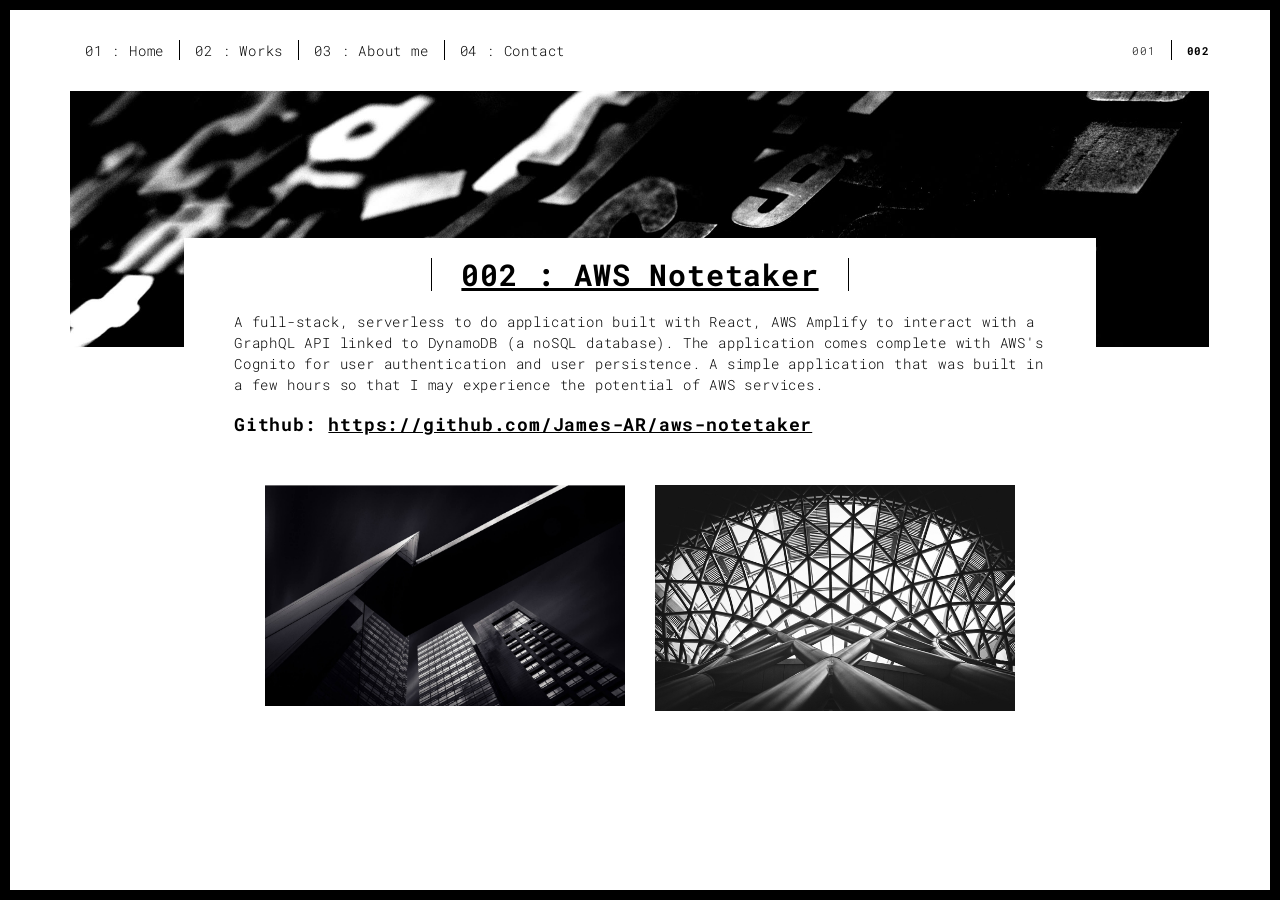
==== univers/AWS.html @ 70f67283 "Redirect changes" ====
<!DOCTYPE html>
<html lang="en">

<head>
  <meta charset="UTF-8">
  <meta content="IE=edge" http-equiv="X-UA-Compatible">
  <meta content="width=device-width,initial-scale=1" name="viewport">
  <meta content="description" name="description">
  <meta name="google" content="notranslate" />
  <meta content="Mashup templates have been developped by Orson.io team" name="author">

  <!-- Disable tap highlight on IE -->
  <meta name="msapplication-tap-highlight" content="no">
  
  <link rel="apple-touch-icon" sizes="180x180" href="./assets/apple-icon-180x180.png">
  <link href="./assets/favicon.ico" rel="icon">

  <title>AWS</title>  

<link href="./main.3f6952e4.css" rel="stylesheet"></head>

<body class="">
<div id="site-border-left"></div>
<div id="site-border-right"></div>
<div id="site-border-top"></div>
<div id="site-border-bottom"></div>
<!-- Add your content of header -->
<header>
  <nav class="navbar  navbar-fixed-top navbar-default">
    <div class="container">
        <button type="button" class="navbar-toggle collapsed" data-toggle="collapse" data-target="#navbar-collapse" aria-expanded="false">
          <span class="sr-only">Toggle navigation</span>
          <span class="icon-bar"></span>
          <span class="icon-bar"></span>
          <span class="icon-bar"></span>
        </button>

      <div class="collapse navbar-collapse" id="navbar-collapse">
        <ul class="nav navbar-nav ">
          <li><a href="./home.html" title="">01 : Home</a></li>
          <li><a href="./works.html" title="">02 : Works</a></li>
          <li><a href="./about.html" title="">03 : About me</a></li>
          <li><a href="./contact.html" title="">04 : Contact</a></li>
        </ul>


          <ul class="nav navbar-nav navbar-right navbar-small visible-md visible-lg">
            <li><a href="./work.html" title="" >001</a></li>
            <li><a href="./AWS.html" title="" class="active">002</a></li>
            <!--<li><a href="./home.html" title="">003</a></li>
            <li><a href="./home.html" title="">004</a></li>
            <li><a href="./home.html" title="">005</a></li>
            <li><a href="./home.html" title="">006</a></li>-->
          </ul>


      </div> 
    </div>
  </nav>
</header>
<div class="section-container">
  <div class="container">
    <div class="row">
      <div class="col-xs-12">
        <img src="./assets/images/work001-01.jpg" class="img-responsive" alt="">
        <div class="card-container">
          <div class="text-center">
            <a href='http://aws-notetaker-20190506152436-hostingbucket-javascript.s3-website-us-west-2.amazonaws.com/' ><h1 style='text-decoration: underline' class="h2">002 : AWS Notetaker</h1></a>
          </div>
          <p style="margin: 10px 0 20px 0; font-size: 14px">A full-stack, serverless to do application built with React, AWS Amplify to interact with a GraphQL API linked to
            DynamoDB (a noSQL database). The application comes complete with AWS's Cognito for user authentication
            and user persistence. A simple application that was built in a few hours so that I may experience the 
            potential of AWS services.
          </p>

          <h3>Github: <a href='https://github.com/labs11-learned-1/labs11-learned1-FE' style='color: black; text-decoration: underline'>https://github.com/James-AR/aws-notetaker</a></h3>

        </div>
      </div>

      
      
      <div class="col-md-8 col-md-offset-2 section-container-spacer">
        <div class="row">
          <div class="col-xs-12 col-md-6">
            <img src="./assets/images/work001-04.jpg" class="img-responsive" alt="">
          </div>
          <div class="col-xs-12 col-md-6">
            <img src="./assets/images/work001-03.jpg" class="img-responsive" alt="">
          </div>
        </div>
      </div>

      <!-- <div class="col-xs-12">
        <img src="./assets/images/work001-04.jpg" class="img-responsive" alt="">
      </div> -->

    </div>
  </div>
</div>


<footer class="footer-container text-center">
  <div class="container">
    <div class="row">
    </div>
  </div>
</footer>

<script>
  document.addEventListener("DOMContentLoaded", function (event) {
     navActivePage();
  });
</script>

<!-- Google Analytics: change UA-XXXXX-X to be your site's ID 

<script>
  (function (i, s, o, g, r, a, m) {
    i['GoogleAnalyticsObject'] = r; i[r] = i[r] || function () {
      (i[r].q = i[r].q || []).push(arguments)
    }, i[r].l = 1 * new Date(); a = s.createElement(o),
      m = s.getElementsByTagName(o)[0]; a.async = 1; a.src = g; m.parentNode.insertBefore(a, m)
  })(window, document, 'script', '//www.google-analytics.com/analytics.js', 'ga');
  ga('create', 'UA-XXXXX-X', 'auto');
  ga('send', 'pageview');
</script>

--> <script type="text/javascript" src="./main.70a66962.js"></script></body>

</html>
---- univers/main.3f6952e4.css ----
@import url(https://fonts.googleapis.com/css?family=Roboto:900|Roboto+Mono:300,400,700);
@import url(https://maxcdn.bootstrapcdn.com/font-awesome/4.7.0/css/font-awesome.min.css); /*!
 * Bootstrap v3.3.7 (http://getbootstrap.com)
 * Copyright 2011-2016 Twitter, Inc.
 * Licensed under MIT (https://github.com/twbs/bootstrap/blob/master/LICENSE)
 */
/*! normalize.css v3.0.3 | MIT License | github.com/necolas/normalize.css */
html {
	font-family: sans-serif;
	-ms-text-size-adjust: 100%;
	-webkit-text-size-adjust: 100%;
}
body {
	margin: 0;
}
article,
aside,
details,
figcaption,
figure,
footer,
header,
hgroup,
main,
menu,
nav,
section,
summary {
	display: block;
}
audio,
canvas,
progress,
video {
	display: inline-block;
	vertical-align: baseline;
}
audio:not([controls]) {
	display: none;
	height: 0;
}
[hidden],
template {
	display: none;
}
a {
	background-color: transparent;
}
a:active,
a:hover {
	outline: 0;
}
abbr[title] {
	border-bottom: 1px dotted;
}
b,
strong {
	font-weight: 700;
}
dfn {
	font-style: italic;
}
h1 {
	font-size: 2em;
	margin: .67em 0;
}
mark {
	background: #ff0;
	color: #000;
}
small {
	font-size: 80%;
}
sub,
sup {
	font-size: 75%;
	line-height: 0;
	position: relative;
	vertical-align: baseline;
}
sup {
	top: -.5em;
}
sub {
	bottom: -.25em;
}
img {
	border: 0;
}
svg:not(:root) {
	overflow: hidden;
}
figure {
	margin: 1em 40px;
}
hr {
	box-sizing: content-box;
	height: 0;
}
pre {
	overflow: auto;
}
code,
kbd,
pre,
samp {
	font-family: monospace, monospace;
	font-size: 1em;
}
button,
input,
optgroup,
select,
textarea {
	color: inherit;
	font: inherit;
	margin: 0;
}
button {
	overflow: visible;
}
button,
select {
	text-transform: none;
}
button,
html input[type=button],
input[type=reset],
input[type=submit] {
	-webkit-appearance: button;
	cursor: pointer;
}
button[disabled],
html input[disabled] {
	cursor: default;
}
button::-moz-focus-inner,
input::-moz-focus-inner {
	border: 0;
	padding: 0;
}
input {
	line-height: normal;
}
input[type=checkbox],
input[type=radio] {
	box-sizing: border-box;
	padding: 0;
}
input[type=number]::-webkit-inner-spin-button,
input[type=number]::-webkit-outer-spin-button {
	height: auto;
}
input[type=search] {
	-webkit-appearance: textfield;
	box-sizing: content-box;
}
input[type=search]::-webkit-search-cancel-button,
input[type=search]::-webkit-search-decoration {
	-webkit-appearance: none;
}
fieldset {
	border: 1px solid silver;
	margin: 0 2px;
	padding: .35em .625em .75em;
}
textarea {
	overflow: auto;
}
optgroup {
	font-weight: 700;
}
table {
	border-collapse: collapse;
	border-spacing: 0;
}
td,
th {
	padding: 0;
}

/*! Source: https://github.com/h5bp/html5-boilerplate/blob/master/src/css/main.css */
@media print {
	*,
	:after,
	:before {
		background: transparent !important;
		color: #000 !important;
		box-shadow: none !important;
		text-shadow: none !important;
	}
	a,
	a:visited {
		text-decoration: underline;
	}
	a[href]:after {
		content: " (" attr(href) ")";
	}
	abbr[title]:after {
		content: " (" attr(title) ")";
	}
	a[href^="#"]:after,
	a[href^="javascript:"]:after {
		content: "";
	}
	blockquote,
	pre {
		border: 1px solid #999;
		page-break-inside: avoid;
	}
	thead {
		display: table-header-group;
	}
	img,
	tr {
		page-break-inside: avoid;
	}
	img {
		max-width: 100% !important;
	}
	h2,
	h3,
	p {
		orphans: 3;
		widows: 3;
	}
	h2,
	h3 {
		page-break-after: avoid;
	}
	.navbar {
		display: none;
	}
	.btn > .caret,
	.dropup > .btn > .caret {
		border-top-color: #000 !important;
	}
	.label {
		border: 1px solid #000;
	}
	.table {
		border-collapse: collapse !important;
	}
	.table td,
	.table th {
		background-color: #fff !important;
	}
	.table-bordered td,
	.table-bordered th {
		border: 1px solid #ddd !important;
	}
}
*,
:after,
:before {
	-webkit-box-sizing: border-box;
	-moz-box-sizing: border-box;
	box-sizing: border-box;
}
html {
	font-size: 10px;
	-webkit-tap-highlight-color: transparent;
}
body {
	font-family: Roboto Mono, Helvetica, Arial, sans-serif;
	font-size: 11px;
	line-height: 1.78;
	color: #000;
	background-color: #fff;
}
button,
input,
select,
textarea {
	font-family: inherit;
	font-size: inherit;
	line-height: inherit;
}
a {
	color: #001aff;
	text-decoration: none;
}
a:focus,
a:hover {
	color: #0012b3;
	text-decoration: underline;
}
a:focus {
	outline: 5px auto -webkit-focus-ring-color;
	outline-offset: -2px;
}
figure {
	margin: 0;
}
img {
	vertical-align: middle;
}
.img-responsive {
	display: block;
	max-width: 100%;
	height: auto;
}
.img-rounded {
	border-radius: 0;
}
.img-thumbnail {
	padding: 4px;
	line-height: 1.78;
	background-color: #fff;
	border: 1px solid #ddd;
	border-radius: 0;
	-webkit-transition: all .2s ease-in-out;
	-o-transition: all .2s ease-in-out;
	transition: all .2s ease-in-out;
	display: inline-block;
	max-width: 100%;
	height: auto;
}
.img-circle {
	border-radius: 50%;
}
hr {
	margin-top: 19px;
	margin-bottom: 19px;
	border: 0;
	border-top: 1px solid #eee;
}
.sr-only {
	position: absolute;
	width: 1px;
	height: 1px;
	margin: -1px;
	padding: 0;
	overflow: hidden;
	clip: rect(0, 0, 0, 0);
	border: 0;
}
.sr-only-focusable:active,
.sr-only-focusable:focus {
	position: static;
	width: auto;
	height: auto;
	margin: 0;
	overflow: visible;
	clip: auto;
}
[role=button] {
	cursor: pointer;
}
.h1,
.h2,
.h3,
.h4,
.h5,
.h6,
h1,
h2,
h3,
h4,
h5,
h6 {
	font-family: Roboto Mono, Helvetica, Arial, sans-serif;
	font-weight: 700;
	line-height: 1.1;
	color: #000;
}
.h1 .small,
.h1 small,
.h2 .small,
.h2 small,
.h3 .small,
.h3 small,
.h4 .small,
.h4 small,
.h5 .small,
.h5 small,
.h6 .small,
.h6 small,
h1 .small,
h1 small,
h2 .small,
h2 small,
h3 .small,
h3 small,
h4 .small,
h4 small,
h5 .small,
h5 small,
h6 .small,
h6 small {
	font-weight: 400;
	line-height: 1;
	color: #777;
}
.h1,
.h2,
.h3,
h1,
h2,
h3 {
	margin-top: 19px;
	margin-bottom: 9.5px;
}
.h1 .small,
.h1 small,
.h2 .small,
.h2 small,
.h3 .small,
.h3 small,
h1 .small,
h1 small,
h2 .small,
h2 small,
h3 .small,
h3 small {
	font-size: 65%;
}
.h4,
.h5,
.h6,
h4,
h5,
h6 {
	margin-top: 9.5px;
	margin-bottom: 9.5px;
}
.h4 .small,
.h4 small,
.h5 .small,
.h5 small,
.h6 .small,
.h6 small,
h4 .small,
h4 small,
h5 .small,
h5 small,
h6 .small,
h6 small {
	font-size: 75%;
}
.h1,
h1 {
	font-size: 70px;
}
.h2,
h2 {
	font-size: 30px;
}
.h3,
h3 {
	font-size: 18px;
}
.h4,
.h5,
h4,
h5 {
	font-size: 11px;
}
.h6,
h6 {
	font-size: 10px;
}
p {
	margin: 0 0 9.5px;
}
.lead {
	margin-bottom: 19px;
	font-size: 12px;
	font-weight: 300;
	line-height: 1.4;
}
@media (min-width: 768px) {
	.lead {
		font-size: 16.5px;
	}
}
.small,
small {
	font-size: 90%;
}
.mark,
mark {
	background-color: #fcf8e3;
	padding: .2em;
}
.text-left {
	text-align: left;
}
.text-right {
	text-align: right;
}
.text-center {
	text-align: center;
}
.text-justify {
	text-align: justify;
}
.text-nowrap {
	white-space: nowrap;
}
.text-lowercase {
	text-transform: lowercase;
}
.initialism,
.text-uppercase {
	text-transform: uppercase;
}
.text-capitalize {
	text-transform: capitalize;
}
.text-muted {
	color: #777;
}
.text-primary {
	color: #001aff;
}
a.text-primary:focus,
a.text-primary:hover {
	color: #0015cc;
}
.text-success {
	color: #fff;
}
a.text-success:focus,
a.text-success:hover {
	color: #e6e6e6;
}
.text-info {
	color: #31708f;
}
a.text-info:focus,
a.text-info:hover {
	color: #245269;
}
.text-warning {
	color: #8a6d3b;
}
a.text-warning:focus,
a.text-warning:hover {
	color: #66512c;
}
.text-danger {
	color: #fff;
}
a.text-danger:focus,
a.text-danger:hover {
	color: #e6e6e6;
}
.bg-primary {
	color: #fff;
	background-color: #001aff;
}
a.bg-primary:focus,
a.bg-primary:hover {
	background-color: #0015cc;
}
.bg-success,
a.bg-success:focus,
a.bg-success:hover {
	background-color: #000;
}
.bg-info {
	background-color: #d9edf7;
}
a.bg-info:focus,
a.bg-info:hover {
	background-color: #afd9ee;
}
.bg-warning {
	background-color: #fcf8e3;
}
a.bg-warning:focus,
a.bg-warning:hover {
	background-color: #f7ecb5;
}
.bg-danger {
	background-color: red;
}
a.bg-danger:focus,
a.bg-danger:hover {
	background-color: #c00;
}
.page-header {
	padding-bottom: 8.5px;
	margin: 38px 0 19px;
	border-bottom: 1px solid #eee;
}
ol,
ul {
	margin-top: 0;
	margin-bottom: 9.5px;
}
ol ol,
ol ul,
ul ol,
ul ul {
	margin-bottom: 0;
}
.list-inline,
.list-unstyled {
	padding-left: 0;
    list-style: none;
}
.list-inline {
	margin-left: -5px;
}
.list-inline > li {
	display: inline-block;
	padding-left: 5px;
	padding-right: 5px;
}
dl {
	margin-top: 0;
	margin-bottom: 19px;
}
dd,
dt {
	line-height: 1.78;
}
dt {
	font-weight: 700;
}
dd {
	margin-left: 0;
}
.dl-horizontal dd:after,
.dl-horizontal dd:before {
	content: " ";
	display: table;
}
.dl-horizontal dd:after {
	clear: both;
}
@media (min-width: 768px) {
	.dl-horizontal dt {
		float: left;
		width: 160px;
		clear: left;
		text-align: right;
		overflow: hidden;
		text-overflow: ellipsis;
		white-space: nowrap;
	}
	.dl-horizontal dd {
		margin-left: 180px;
	}
}
abbr[data-original-title],
abbr[title] {
	cursor: help;
	border-bottom: 1px dotted #777;
}
.initialism {
	font-size: 90%;
}
blockquote {
	padding: 9.5px 19px;
	margin: 0 0 19px;
	font-size: 13.75px;
	border-left: 5px solid #eee;
}
blockquote ol:last-child,
blockquote p:last-child,
blockquote ul:last-child {
	margin-bottom: 0;
}
blockquote .small,
blockquote footer,
blockquote small {
	display: block;
	font-size: 80%;
	line-height: 1.78;
	color: #777;
}
blockquote .small:before,
blockquote footer:before,
blockquote small:before {
	content: "\2014   \A0";
}
.blockquote-reverse,
blockquote.pull-right {
	padding-right: 15px;
	padding-left: 0;
	border-right: 5px solid #eee;
	border-left: 0;
	text-align: right;
}
.blockquote-reverse .small:before,
.blockquote-reverse footer:before,
.blockquote-reverse small:before,
blockquote.pull-right .small:before,
blockquote.pull-right footer:before,
blockquote.pull-right small:before {
	content: "";
}
.blockquote-reverse .small:after,
.blockquote-reverse footer:after,
.blockquote-reverse small:after,
blockquote.pull-right .small:after,
blockquote.pull-right footer:after,
blockquote.pull-right small:after {
	content: "\A0   \2014";
}
address {
	margin-bottom: 19px;
	font-style: normal;
	line-height: 1.78;
}
code,
kbd,
pre,
samp {
	font-family: Menlo, Monaco, Consolas, Courier New, monospace;
}
code {
	color: #c7254e;
	background-color: #f9f2f4;
}
code,
kbd {
	padding: 2px 4px;
	font-size: 90%;
	border-radius: 0;
}
kbd {
	color: #fff;
	background-color: #333;
	box-shadow: inset 0 -1px 0 rgba(0, 0, 0, .25);
}
kbd kbd {
	padding: 0;
	font-size: 100%;
	font-weight: 700;
	box-shadow: none;
}
pre {
	display: block;
	padding: 9px;
	margin: 0 0 9.5px;
	font-size: 10px;
	line-height: 1.78;
	word-break: break-all;
	word-wrap: break-word;
	color: #333;
	background-color: #f5f5f5;
	border: 1px solid #ccc;
	border-radius: 0;
}
pre code {
	padding: 0;
	font-size: inherit;
	color: inherit;
	white-space: pre-wrap;
	background-color: transparent;
	border-radius: 0;
}
.pre-scrollable {
	max-height: 340px;
	overflow-y: scroll;
}
.container {
	margin-right: auto;
	margin-left: auto;
	padding-left: 15px;
	padding-right: 15px;
}
.container:after,
.container:before {
	content: " ";
	display: table;
}
.container:after {
	clear: both;
}
@media (min-width: 768px) {
	.container {
		width: 750px;
	}
}
@media (min-width: 992px) {
	.container {
		width: 970px;
	}
}
@media (min-width: 1200px) {
	.container {
		width: 1170px;
	}
}
.container-fluid {
	margin-right: auto;
	margin-left: auto;
	padding-left: 15px;
	padding-right: 15px;
}
.container-fluid:after,
.container-fluid:before {
	content: " ";
	display: table;
}
.container-fluid:after {
	clear: both;
}
.row {
	margin-left: -15px;
	margin-right: -15px;
}
.row:after,
.row:before {
	content: " ";
	display: table;
}
.row:after {
	clear: both;
}
.col-lg-1,
.col-lg-2,
.col-lg-3,
.col-lg-4,
.col-lg-5,
.col-lg-6,
.col-lg-7,
.col-lg-8,
.col-lg-9,
.col-lg-10,
.col-lg-11,
.col-lg-12,
.col-md-1,
.col-md-2,
.col-md-3,
.col-md-4,
.col-md-5,
.col-md-6,
.col-md-7,
.col-md-8,
.col-md-9,
.col-md-10,
.col-md-11,
.col-md-12,
.col-sm-1,
.col-sm-2,
.col-sm-3,
.col-sm-4,
.col-sm-5,
.col-sm-6,
.col-sm-7,
.col-sm-8,
.col-sm-9,
.col-sm-10,
.col-sm-11,
.col-sm-12,
.col-xs-1,
.col-xs-2,
.col-xs-3,
.col-xs-4,
.col-xs-5,
.col-xs-6,
.col-xs-7,
.col-xs-8,
.col-xs-9,
.col-xs-10,
.col-xs-11,
.col-xs-12 {
	position: relative;
	min-height: 1px;
	padding-left: 15px;
	padding-right: 15px;
}
.col-xs-1,
.col-xs-2,
.col-xs-3,
.col-xs-4,
.col-xs-5,
.col-xs-6,
.col-xs-7,
.col-xs-8,
.col-xs-9,
.col-xs-10,
.col-xs-11,
.col-xs-12 {
	float: left;
}
.col-xs-1 {
	width: 8.33333%;
}
.col-xs-2 {
	width: 16.66667%;
}
.col-xs-3 {
	width: 25%;
}
.col-xs-4 {
	width: 33.33333%;
}
.col-xs-5 {
	width: 41.66667%;
}
.col-xs-6 {
	width: 50%;
}
.col-xs-7 {
	width: 58.33333%;
}
.col-xs-8 {
	width: 66.66667%;
}
.col-xs-9 {
	width: 75%;
}
.col-xs-10 {
	width: 83.33333%;
}
.col-xs-11 {
	width: 91.66667%;
}
.col-xs-12 {
	width: 100%;
}
.col-xs-pull-0 {
	right: auto;
}
.col-xs-pull-1 {
	right: 8.33333%;
}
.col-xs-pull-2 {
	right: 16.66667%;
}
.col-xs-pull-3 {
	right: 25%;
}
.col-xs-pull-4 {
	right: 33.33333%;
}
.col-xs-pull-5 {
	right: 41.66667%;
}
.col-xs-pull-6 {
	right: 50%;
}
.col-xs-pull-7 {
	right: 58.33333%;
}
.col-xs-pull-8 {
	right: 66.66667%;
}
.col-xs-pull-9 {
	right: 75%;
}
.col-xs-pull-10 {
	right: 83.33333%;
}
.col-xs-pull-11 {
	right: 91.66667%;
}
.col-xs-pull-12 {
	right: 100%;
}
.col-xs-push-0 {
	left: auto;
}
.col-xs-push-1 {
	left: 8.33333%;
}
.col-xs-push-2 {
	left: 16.66667%;
}
.col-xs-push-3 {
	left: 25%;
}
.col-xs-push-4 {
	left: 33.33333%;
}
.col-xs-push-5 {
	left: 41.66667%;
}
.col-xs-push-6 {
	left: 50%;
}
.col-xs-push-7 {
	left: 58.33333%;
}
.col-xs-push-8 {
	left: 66.66667%;
}
.col-xs-push-9 {
	left: 75%;
}
.col-xs-push-10 {
	left: 83.33333%;
}
.col-xs-push-11 {
	left: 91.66667%;
}
.col-xs-push-12 {
	left: 100%;
}
.col-xs-offset-0 {
	margin-left: 0;
}
.col-xs-offset-1 {
	margin-left: 8.33333%;
}
.col-xs-offset-2 {
	margin-left: 16.66667%;
}
.col-xs-offset-3 {
	margin-left: 25%;
}
.col-xs-offset-4 {
	margin-left: 33.33333%;
}
.col-xs-offset-5 {
	margin-left: 41.66667%;
}
.col-xs-offset-6 {
	margin-left: 50%;
}
.col-xs-offset-7 {
	margin-left: 58.33333%;
}
.col-xs-offset-8 {
	margin-left: 66.66667%;
}
.col-xs-offset-9 {
	margin-left: 75%;
}
.col-xs-offset-10 {
	margin-left: 83.33333%;
}
.col-xs-offset-11 {
	margin-left: 91.66667%;
}
.col-xs-offset-12 {
	margin-left: 100%;
}
@media (min-width: 768px) {
	.col-sm-1,
	.col-sm-2,
	.col-sm-3,
	.col-sm-4,
	.col-sm-5,
	.col-sm-6,
	.col-sm-7,
	.col-sm-8,
	.col-sm-9,
	.col-sm-10,
	.col-sm-11,
	.col-sm-12 {
		float: left;
	}
	.col-sm-1 {
		width: 8.33333%;
	}
	.col-sm-2 {
		width: 16.66667%;
	}
	.col-sm-3 {
		width: 25%;
	}
	.col-sm-4 {
		width: 33.33333%;
	}
	.col-sm-5 {
		width: 41.66667%;
	}
	.col-sm-6 {
		width: 50%;
	}
	.col-sm-7 {
		width: 58.33333%;
	}
	.col-sm-8 {
		width: 66.66667%;
	}
	.col-sm-9 {
		width: 75%;
	}
	.col-sm-10 {
		width: 83.33333%;
	}
	.col-sm-11 {
		width: 91.66667%;
	}
	.col-sm-12 {
		width: 100%;
	}
	.col-sm-pull-0 {
		right: auto;
	}
	.col-sm-pull-1 {
		right: 8.33333%;
	}
	.col-sm-pull-2 {
		right: 16.66667%;
	}
	.col-sm-pull-3 {
		right: 25%;
	}
	.col-sm-pull-4 {
		right: 33.33333%;
	}
	.col-sm-pull-5 {
		right: 41.66667%;
	}
	.col-sm-pull-6 {
		right: 50%;
	}
	.col-sm-pull-7 {
		right: 58.33333%;
	}
	.col-sm-pull-8 {
		right: 66.66667%;
	}
	.col-sm-pull-9 {
		right: 75%;
	}
	.col-sm-pull-10 {
		right: 83.33333%;
	}
	.col-sm-pull-11 {
		right: 91.66667%;
	}
	.col-sm-pull-12 {
		right: 100%;
	}
	.col-sm-push-0 {
		left: auto;
	}
	.col-sm-push-1 {
		left: 8.33333%;
	}
	.col-sm-push-2 {
		left: 16.66667%;
	}
	.col-sm-push-3 {
		left: 25%;
	}
	.col-sm-push-4 {
		left: 33.33333%;
	}
	.col-sm-push-5 {
		left: 41.66667%;
	}
	.col-sm-push-6 {
		left: 50%;
	}
	.col-sm-push-7 {
		left: 58.33333%;
	}
	.col-sm-push-8 {
		left: 66.66667%;
	}
	.col-sm-push-9 {
		left: 75%;
	}
	.col-sm-push-10 {
		left: 83.33333%;
	}
	.col-sm-push-11 {
		left: 91.66667%;
	}
	.col-sm-push-12 {
		left: 100%;
	}
	.col-sm-offset-0 {
		margin-left: 0;
	}
	.col-sm-offset-1 {
		margin-left: 8.33333%;
	}
	.col-sm-offset-2 {
		margin-left: 16.66667%;
	}
	.col-sm-offset-3 {
		margin-left: 25%;
	}
	.col-sm-offset-4 {
		margin-left: 33.33333%;
	}
	.col-sm-offset-5 {
		margin-left: 41.66667%;
	}
	.col-sm-offset-6 {
		margin-left: 50%;
	}
	.col-sm-offset-7 {
		margin-left: 58.33333%;
	}
	.col-sm-offset-8 {
		margin-left: 66.66667%;
	}
	.col-sm-offset-9 {
		margin-left: 75%;
	}
	.col-sm-offset-10 {
		margin-left: 83.33333%;
	}
	.col-sm-offset-11 {
		margin-left: 91.66667%;
	}
	.col-sm-offset-12 {
		margin-left: 100%;
	}
}
@media (min-width: 992px) {
	.col-md-1,
	.col-md-2,
	.col-md-3,
	.col-md-4,
	.col-md-5,
	.col-md-6,
	.col-md-7,
	.col-md-8,
	.col-md-9,
	.col-md-10,
	.col-md-11,
	.col-md-12 {
		float: left;
	}
	.col-md-1 {
		width: 8.33333%;
	}
	.col-md-2 {
		width: 16.66667%;
	}
	.col-md-3 {
		width: 25%;
	}
	.col-md-4 {
		width: 33.33333%;
	}
	.col-md-5 {
		width: 41.66667%;
	}
	.col-md-6 {
		width: 50%;
	}
	.col-md-7 {
		width: 58.33333%;
	}
	.col-md-8 {
		width: 66.66667%;
	}
	.col-md-9 {
		width: 75%;
	}
	.col-md-10 {
		width: 83.33333%;
	}
	.col-md-11 {
		width: 91.66667%;
	}
	.col-md-12 {
		width: 100%;
	}
	.col-md-pull-0 {
		right: auto;
	}
	.col-md-pull-1 {
		right: 8.33333%;
	}
	.col-md-pull-2 {
		right: 16.66667%;
	}
	.col-md-pull-3 {
		right: 25%;
	}
	.col-md-pull-4 {
		right: 33.33333%;
	}
	.col-md-pull-5 {
		right: 41.66667%;
	}
	.col-md-pull-6 {
		right: 50%;
	}
	.col-md-pull-7 {
		right: 58.33333%;
	}
	.col-md-pull-8 {
		right: 66.66667%;
	}
	.col-md-pull-9 {
		right: 75%;
	}
	.col-md-pull-10 {
		right: 83.33333%;
	}
	.col-md-pull-11 {
		right: 91.66667%;
	}
	.col-md-pull-12 {
		right: 100%;
	}
	.col-md-push-0 {
		left: auto;
	}
	.col-md-push-1 {
		left: 8.33333%;
	}
	.col-md-push-2 {
		left: 16.66667%;
	}
	.col-md-push-3 {
		left: 25%;
	}
	.col-md-push-4 {
		left: 33.33333%;
	}
	.col-md-push-5 {
		left: 41.66667%;
	}
	.col-md-push-6 {
		left: 50%;
	}
	.col-md-push-7 {
		left: 58.33333%;
	}
	.col-md-push-8 {
		left: 66.66667%;
	}
	.col-md-push-9 {
		left: 75%;
	}
	.col-md-push-10 {
		left: 83.33333%;
	}
	.col-md-push-11 {
		left: 91.66667%;
	}
	.col-md-push-12 {
		left: 100%;
	}
	.col-md-offset-0 {
		margin-left: 0;
	}
	.col-md-offset-1 {
		margin-left: 8.33333%;
	}
	.col-md-offset-2 {
		margin-left: 16.66667%;
	}
	.col-md-offset-3 {
		margin-left: 25%;
	}
	.col-md-offset-4 {
		margin-left: 33.33333%;
	}
	.col-md-offset-5 {
		margin-left: 41.66667%;
	}
	.col-md-offset-6 {
		margin-left: 50%;
	}
	.col-md-offset-7 {
		margin-left: 58.33333%;
	}
	.col-md-offset-8 {
		margin-left: 66.66667%;
	}
	.col-md-offset-9 {
		margin-left: 75%;
	}
	.col-md-offset-10 {
		margin-left: 83.33333%;
	}
	.col-md-offset-11 {
		margin-left: 91.66667%;
	}
	.col-md-offset-12 {
		margin-left: 100%;
	}
}
@media (min-width: 1200px) {
	.col-lg-1,
	.col-lg-2,
	.col-lg-3,
	.col-lg-4,
	.col-lg-5,
	.col-lg-6,
	.col-lg-7,
	.col-lg-8,
	.col-lg-9,
	.col-lg-10,
	.col-lg-11,
	.col-lg-12 {
		float: left;
	}
	.col-lg-1 {
		width: 8.33333%;
	}
	.col-lg-2 {
		width: 16.66667%;
	}
	.col-lg-3 {
		width: 25%;
	}
	.col-lg-4 {
		width: 33.33333%;
	}
	.col-lg-5 {
		width: 41.66667%;
	}
	.col-lg-6 {
		width: 50%;
	}
	.col-lg-7 {
		width: 58.33333%;
	}
	.col-lg-8 {
		width: 66.66667%;
	}
	.col-lg-9 {
		width: 75%;
	}
	.col-lg-10 {
		width: 83.33333%;
	}
	.col-lg-11 {
		width: 91.66667%;
	}
	.col-lg-12 {
		width: 100%;
	}
	.col-lg-pull-0 {
		right: auto;
	}
	.col-lg-pull-1 {
		right: 8.33333%;
	}
	.col-lg-pull-2 {
		right: 16.66667%;
	}
	.col-lg-pull-3 {
		right: 25%;
	}
	.col-lg-pull-4 {
		right: 33.33333%;
	}
	.col-lg-pull-5 {
		right: 41.66667%;
	}
	.col-lg-pull-6 {
		right: 50%;
	}
	.col-lg-pull-7 {
		right: 58.33333%;
	}
	.col-lg-pull-8 {
		right: 66.66667%;
	}
	.col-lg-pull-9 {
		right: 75%;
	}
	.col-lg-pull-10 {
		right: 83.33333%;
	}
	.col-lg-pull-11 {
		right: 91.66667%;
	}
	.col-lg-pull-12 {
		right: 100%;
	}
	.col-lg-push-0 {
		left: auto;
	}
	.col-lg-push-1 {
		left: 8.33333%;
	}
	.col-lg-push-2 {
		left: 16.66667%;
	}
	.col-lg-push-3 {
		left: 25%;
	}
	.col-lg-push-4 {
		left: 33.33333%;
	}
	.col-lg-push-5 {
		left: 41.66667%;
	}
	.col-lg-push-6 {
		left: 50%;
	}
	.col-lg-push-7 {
		left: 58.33333%;
	}
	.col-lg-push-8 {
		left: 66.66667%;
	}
	.col-lg-push-9 {
		left: 75%;
	}
	.col-lg-push-10 {
		left: 83.33333%;
	}
	.col-lg-push-11 {
		left: 91.66667%;
	}
	.col-lg-push-12 {
		left: 100%;
	}
	.col-lg-offset-0 {
		margin-left: 0;
	}
	.col-lg-offset-1 {
		margin-left: 8.33333%;
	}
	.col-lg-offset-2 {
		margin-left: 16.66667%;
	}
	.col-lg-offset-3 {
		margin-left: 25%;
	}
	.col-lg-offset-4 {
		margin-left: 33.33333%;
	}
	.col-lg-offset-5 {
		margin-left: 41.66667%;
	}
	.col-lg-offset-6 {
		margin-left: 50%;
	}
	.col-lg-offset-7 {
		margin-left: 58.33333%;
	}
	.col-lg-offset-8 {
		margin-left: 66.66667%;
	}
	.col-lg-offset-9 {
		margin-left: 75%;
	}
	.col-lg-offset-10 {
		margin-left: 83.33333%;
	}
	.col-lg-offset-11 {
		margin-left: 91.66667%;
	}
	.col-lg-offset-12 {
		margin-left: 100%;
	}
}
table {
	background-color: transparent;
}
caption {
	padding-top: 8px;
	padding-bottom: 8px;
	color: #777;
}
caption,
th {
	text-align: left;
}
.table {
	width: 100%;
	max-width: 100%;
	margin-bottom: 19px;
}
.table > tbody > tr > td,
.table > tbody > tr > th,
.table > tfoot > tr > td,
.table > tfoot > tr > th,
.table > thead > tr > td,
.table > thead > tr > th {
	padding: 8px;
	line-height: 1.78;
	vertical-align: top;
	border-top: 1px solid #ddd;
}
.table > thead > tr > th {
	vertical-align: bottom;
	border-bottom: 2px solid #ddd;
}
.table > caption + thead > tr:first-child > td,
.table > caption + thead > tr:first-child > th,
.table > colgroup + thead > tr:first-child > td,
.table > colgroup + thead > tr:first-child > th,
.table > thead:first-child > tr:first-child > td,
.table > thead:first-child > tr:first-child > th {
	border-top: 0;
}
.table > tbody + tbody {
	border-top: 2px solid #ddd;
}
.table .table {
	background-color: #fff;
}
.table-condensed > tbody > tr > td,
.table-condensed > tbody > tr > th,
.table-condensed > tfoot > tr > td,
.table-condensed > tfoot > tr > th,
.table-condensed > thead > tr > td,
.table-condensed > thead > tr > th {
	padding: 5px;
}
.table-bordered,
.table-bordered > tbody > tr > td,
.table-bordered > tbody > tr > th,
.table-bordered > tfoot > tr > td,
.table-bordered > tfoot > tr > th,
.table-bordered > thead > tr > td,
.table-bordered > thead > tr > th {
	border: 1px solid #ddd;
}
.table-bordered > thead > tr > td,
.table-bordered > thead > tr > th {
	border-bottom-width: 2px;
}
.table-striped > tbody > tr:nth-of-type(odd) {
	background-color: #f9f9f9;
}
.table-hover > tbody > tr:hover {
	background-color: #f5f5f5;
}
table col[class*=col-] {
	position: static;
	float: none;
	display: table-column;
}
table td[class*=col-],
table th[class*=col-] {
	position: static;
	float: none;
	display: table-cell;
}
.table > tbody > tr.active > td,
.table > tbody > tr.active > th,
.table > tbody > tr > td.active,
.table > tbody > tr > th.active,
.table > tfoot > tr.active > td,
.table > tfoot > tr.active > th,
.table > tfoot > tr > td.active,
.table > tfoot > tr > th.active,
.table > thead > tr.active > td,
.table > thead > tr.active > th,
.table > thead > tr > td.active,
.table > thead > tr > th.active {
	background-color: #f5f5f5;
}
.table-hover > tbody > tr.active:hover > td,
.table-hover > tbody > tr.active:hover > th,
.table-hover > tbody > tr:hover > .active,
.table-hover > tbody > tr > td.active:hover,
.table-hover > tbody > tr > th.active:hover {
	background-color: #e8e8e8;
}
.table-hover > tbody > tr.success:hover > td,
.table-hover > tbody > tr.success:hover > th,
.table-hover > tbody > tr:hover > .success,
.table-hover > tbody > tr > td.success:hover,
.table-hover > tbody > tr > th.success:hover,
.table > tbody > tr.success > td,
.table > tbody > tr.success > th,
.table > tbody > tr > td.success,
.table > tbody > tr > th.success,
.table > tfoot > tr.success > td,
.table > tfoot > tr.success > th,
.table > tfoot > tr > td.success,
.table > tfoot > tr > th.success,
.table > thead > tr.success > td,
.table > thead > tr.success > th,
.table > thead > tr > td.success,
.table > thead > tr > th.success {
	background-color: #000;
}
.table > tbody > tr.info > td,
.table > tbody > tr.info > th,
.table > tbody > tr > td.info,
.table > tbody > tr > th.info,
.table > tfoot > tr.info > td,
.table > tfoot > tr.info > th,
.table > tfoot > tr > td.info,
.table > tfoot > tr > th.info,
.table > thead > tr.info > td,
.table > thead > tr.info > th,
.table > thead > tr > td.info,
.table > thead > tr > th.info {
	background-color: #d9edf7;
}
.table-hover > tbody > tr.info:hover > td,
.table-hover > tbody > tr.info:hover > th,
.table-hover > tbody > tr:hover > .info,
.table-hover > tbody > tr > td.info:hover,
.table-hover > tbody > tr > th.info:hover {
	background-color: #c4e3f3;
}
.table > tbody > tr.warning > td,
.table > tbody > tr.warning > th,
.table > tbody > tr > td.warning,
.table > tbody > tr > th.warning,
.table > tfoot > tr.warning > td,
.table > tfoot > tr.warning > th,
.table > tfoot > tr > td.warning,
.table > tfoot > tr > th.warning,
.table > thead > tr.warning > td,
.table > thead > tr.warning > th,
.table > thead > tr > td.warning,
.table > thead > tr > th.warning {
	background-color: #fcf8e3;
}
.table-hover > tbody > tr.warning:hover > td,
.table-hover > tbody > tr.warning:hover > th,
.table-hover > tbody > tr:hover > .warning,
.table-hover > tbody > tr > td.warning:hover,
.table-hover > tbody > tr > th.warning:hover {
	background-color: #faf2cc;
}
.table > tbody > tr.danger > td,
.table > tbody > tr.danger > th,
.table > tbody > tr > td.danger,
.table > tbody > tr > th.danger,
.table > tfoot > tr.danger > td,
.table > tfoot > tr.danger > th,
.table > tfoot > tr > td.danger,
.table > tfoot > tr > th.danger,
.table > thead > tr.danger > td,
.table > thead > tr.danger > th,
.table > thead > tr > td.danger,
.table > thead > tr > th.danger {
	background-color: red;
}
.table-hover > tbody > tr.danger:hover > td,
.table-hover > tbody > tr.danger:hover > th,
.table-hover > tbody > tr:hover > .danger,
.table-hover > tbody > tr > td.danger:hover,
.table-hover > tbody > tr > th.danger:hover {
	background-color: #e60000;
}
.table-responsive {
	overflow-x: auto;
	min-height: .01%;
}
@media screen and (max-width: 767px) {
	.table-responsive {
		width: 100%;
		margin-bottom: 14.25px;
		overflow-y: hidden;
		-ms-overflow-style: -ms-autohiding-scrollbar;
		border: 1px solid #ddd;
	}
	.table-responsive > .table {
		margin-bottom: 0;
	}
	.table-responsive > .table > tbody > tr > td,
	.table-responsive > .table > tbody > tr > th,
	.table-responsive > .table > tfoot > tr > td,
	.table-responsive > .table > tfoot > tr > th,
	.table-responsive > .table > thead > tr > td,
	.table-responsive > .table > thead > tr > th {
		white-space: nowrap;
	}
	.table-responsive > .table-bordered {
		border: 0;
	}
	.table-responsive > .table-bordered > tbody > tr > td:first-child,
	.table-responsive > .table-bordered > tbody > tr > th:first-child,
	.table-responsive > .table-bordered > tfoot > tr > td:first-child,
	.table-responsive > .table-bordered > tfoot > tr > th:first-child,
	.table-responsive > .table-bordered > thead > tr > td:first-child,
	.table-responsive > .table-bordered > thead > tr > th:first-child {
		border-left: 0;
	}
	.table-responsive > .table-bordered > tbody > tr > td:last-child,
	.table-responsive > .table-bordered > tbody > tr > th:last-child,
	.table-responsive > .table-bordered > tfoot > tr > td:last-child,
	.table-responsive > .table-bordered > tfoot > tr > th:last-child,
	.table-responsive > .table-bordered > thead > tr > td:last-child,
	.table-responsive > .table-bordered > thead > tr > th:last-child {
		border-right: 0;
	}
	.table-responsive > .table-bordered > tbody > tr:last-child > td,
	.table-responsive > .table-bordered > tbody > tr:last-child > th,
	.table-responsive > .table-bordered > tfoot > tr:last-child > td,
	.table-responsive > .table-bordered > tfoot > tr:last-child > th {
		border-bottom: 0;
	}
}
fieldset {
	margin: 0;
	min-width: 0;
}
fieldset,
legend {
	padding: 0;
	border: 0;
}
legend {
	display: block;
	width: 100%;
	margin-bottom: 19px;
	font-size: 16.5px;
	line-height: inherit;
	color: #333;
	border-bottom: 1px solid #e5e5e5;
}
label {
	display: inline-block;
	max-width: 100%;
	margin-bottom: 5px;
	font-weight: 700;
}
input[type=search] {
	-webkit-box-sizing: border-box;
	-moz-box-sizing: border-box;
	box-sizing: border-box;
}
input[type=checkbox],
input[type=radio] {
	margin: 4px 0 0;
	margin-top: 1px\9;
	line-height: normal;
}
input[type=file] {
	display: block;
}
input[type=range] {
	display: block;
	width: 100%;
}
select[multiple],
select[size] {
	height: auto;
}
input[type=checkbox]:focus,
input[type=file]:focus,
input[type=radio]:focus {
	outline: 5px auto -webkit-focus-ring-color;
	outline-offset: -2px;
}
output {
	padding-top: 9px;
}
.form-control,
output {
	display: block;
	font-size: 11px;
	line-height: 1.78;
	color: #555;
}
.form-control {
	width: 100%;
	height: 40px;
	padding: 8px 14px;
	background-color: #fff;
	background-image: none;
	border: 1px solid #000;
	border-radius: 0;
	-webkit-box-shadow: inset 0 1px 1px rgba(0, 0, 0, .075);
	box-shadow: inset 0 1px 1px rgba(0, 0, 0, .075);
	-webkit-transition: border-color .15s ease-in-out, box-shadow .15s ease-in-out;
	-o-transition: border-color ease-in-out .15s, box-shadow ease-in-out .15s;
	transition: border-color .15s ease-in-out, box-shadow .15s ease-in-out;
}
.form-control:focus {
	border-color: #66afe9;
	-webkit-box-shadow: inset 0 1px 1px rgba(0, 0, 0, .075), 0 0 8px rgba(102, 175, 233, .6);
	box-shadow: inset 0 1px 1px rgba(0, 0, 0, .075), 0 0 8px rgba(102, 175, 233, .6);
}
.form-control::-moz-placeholder {
	color: #999;
	opacity: 1;
}
.form-control:-ms-input-placeholder {
	color: #999;
}
.form-control::-webkit-input-placeholder {
	color: #999;
}
.form-control::-ms-expand {
	border: 0;
	background-color: transparent;
}
.form-control[disabled],
.form-control[readonly],
fieldset[disabled] .form-control {
	background-color: #eee;
	opacity: 1;
}
.form-control[disabled],
fieldset[disabled] .form-control {
	cursor: not-allowed;
}
textarea.form-control {
	height: auto;
}
input[type=search] {
	-webkit-appearance: none;
}
@media screen and (-webkit-min-device-pixel-ratio: 0) {
	input[type=date].form-control,
	input[type=datetime-local].form-control,
	input[type=month].form-control,
	input[type=time].form-control {
		line-height: 40px;
	}
	.input-group-sm > .input-group-btn > input[type=date].btn,
	.input-group-sm > .input-group-btn > input[type=datetime-local].btn,
	.input-group-sm > .input-group-btn > input[type=month].btn,
	.input-group-sm > .input-group-btn > input[type=time].btn,
	.input-group-sm > input[type=date].form-control,
	.input-group-sm > input[type=date].input-group-addon,
	.input-group-sm > input[type=datetime-local].form-control,
	.input-group-sm > input[type=datetime-local].input-group-addon,
	.input-group-sm > input[type=month].form-control,
	.input-group-sm > input[type=month].input-group-addon,
	.input-group-sm > input[type=time].form-control,
	.input-group-sm > input[type=time].input-group-addon,
	.input-group-sm input[type=date],
	.input-group-sm input[type=datetime-local],
	.input-group-sm input[type=month],
	.input-group-sm input[type=time],
	input[type=date].input-sm,
	input[type=datetime-local].input-sm,
	input[type=month].input-sm,
	input[type=time].input-sm {
		line-height: 27px;
	}
	.input-group-lg > .input-group-btn > input[type=date].btn,
	.input-group-lg > .input-group-btn > input[type=datetime-local].btn,
	.input-group-lg > .input-group-btn > input[type=month].btn,
	.input-group-lg > .input-group-btn > input[type=time].btn,
	.input-group-lg > input[type=date].form-control,
	.input-group-lg > input[type=date].input-group-addon,
	.input-group-lg > input[type=datetime-local].form-control,
	.input-group-lg > input[type=datetime-local].input-group-addon,
	.input-group-lg > input[type=month].form-control,
	.input-group-lg > input[type=month].input-group-addon,
	.input-group-lg > input[type=time].form-control,
	.input-group-lg > input[type=time].input-group-addon,
	.input-group-lg input[type=date],
	.input-group-lg input[type=datetime-local],
	.input-group-lg input[type=month],
	.input-group-lg input[type=time],
	input[type=date].input-lg,
	input[type=datetime-local].input-lg,
	input[type=month].input-lg,
	input[type=time].input-lg {
		line-height: 41px;
	}
}
.form-group {
	margin-bottom: 15px;
}
.checkbox,
.radio {
	position: relative;
	display: block;
	margin-top: 10px;
	margin-bottom: 10px;
}
.checkbox label,
.radio label {
	min-height: 19px;
	padding-left: 20px;
	margin-bottom: 0;
	font-weight: 400;
	cursor: pointer;
}
.checkbox-inline input[type=checkbox],
.checkbox input[type=checkbox],
.radio-inline input[type=radio],
.radio input[type=radio] {
	position: absolute;
	margin-left: -20px;
	margin-top: 4px\9;
}
.checkbox + .checkbox,
.radio + .radio {
	margin-top: -5px;
}
.checkbox-inline,
.radio-inline {
	position: relative;
	display: inline-block;
	padding-left: 20px;
	margin-bottom: 0;
	vertical-align: middle;
	font-weight: 400;
	cursor: pointer;
}
.checkbox-inline + .checkbox-inline,
.radio-inline + .radio-inline {
	margin-top: 0;
	margin-left: 10px;
}
.checkbox-inline.disabled,
.checkbox.disabled label,
.radio-inline.disabled,
.radio.disabled label,
fieldset[disabled] .checkbox-inline,
fieldset[disabled] .checkbox label,
fieldset[disabled] .radio-inline,
fieldset[disabled] .radio label,
fieldset[disabled] input[type=checkbox],
fieldset[disabled] input[type=radio],
input[type=checkbox].disabled,
input[type=checkbox][disabled],
input[type=radio].disabled,
input[type=radio][disabled] {
	cursor: not-allowed;
}
.form-control-static {
	padding-top: 9px;
	padding-bottom: 9px;
	margin-bottom: 0;
	min-height: 30px;
}
.form-control-static.input-lg,
.form-control-static.input-sm,
.input-group-lg > .form-control-static.form-control,
.input-group-lg > .form-control-static.input-group-addon,
.input-group-lg > .input-group-btn > .form-control-static.btn,
.input-group-sm > .form-control-static.form-control,
.input-group-sm > .form-control-static.input-group-addon,
.input-group-sm > .input-group-btn > .form-control-static.btn {
	padding-left: 0;
	padding-right: 0;
}
.input-group-sm > .form-control,
.input-group-sm > .input-group-addon,
.input-group-sm > .input-group-btn > .btn,
.input-sm {
	height: 27px;
	padding: 5px 10px;
	font-size: 10px;
	line-height: 1.5;
	border-radius: 0;
}
.input-group-sm > .input-group-btn > select.btn,
.input-group-sm > select.form-control,
.input-group-sm > select.input-group-addon,
select.input-sm {
	height: 27px;
	line-height: 27px;
}
.input-group-sm > .input-group-btn > select[multiple].btn,
.input-group-sm > .input-group-btn > textarea.btn,
.input-group-sm > select[multiple].form-control,
.input-group-sm > select[multiple].input-group-addon,
.input-group-sm > textarea.form-control,
.input-group-sm > textarea.input-group-addon,
select[multiple].input-sm,
textarea.input-sm {
	height: auto;
}
.form-group-sm .form-control {
	height: 27px;
	padding: 5px 10px;
	font-size: 10px;
	line-height: 1.5;
	border-radius: 0;
}
.form-group-sm select.form-control {
	height: 27px;
	line-height: 27px;
}
.form-group-sm select[multiple].form-control,
.form-group-sm textarea.form-control {
	height: auto;
}
.form-group-sm .form-control-static {
	height: 27px;
	min-height: 29px;
	padding: 6px 10px;
	font-size: 10px;
	line-height: 1.5;
}
.input-group-lg > .form-control,
.input-group-lg > .input-group-addon,
.input-group-lg > .input-group-btn > .btn,
.input-lg {
	height: 41px;
	padding: 10px 16px;
	font-size: 14px;
	line-height: 1.33333;
	border-radius: 0;
}
.input-group-lg > .input-group-btn > select.btn,
.input-group-lg > select.form-control,
.input-group-lg > select.input-group-addon,
select.input-lg {
	height: 41px;
	line-height: 41px;
}
.input-group-lg > .input-group-btn > select[multiple].btn,
.input-group-lg > .input-group-btn > textarea.btn,
.input-group-lg > select[multiple].form-control,
.input-group-lg > select[multiple].input-group-addon,
.input-group-lg > textarea.form-control,
.input-group-lg > textarea.input-group-addon,
select[multiple].input-lg,
textarea.input-lg {
	height: auto;
}
.form-group-lg .form-control {
	height: 41px;
	padding: 10px 16px;
	font-size: 14px;
	line-height: 1.33333;
	border-radius: 0;
}
.form-group-lg select.form-control {
	height: 41px;
	line-height: 41px;
}
.form-group-lg select[multiple].form-control,
.form-group-lg textarea.form-control {
	height: auto;
}
.form-group-lg .form-control-static {
	height: 41px;
	min-height: 33px;
	padding: 11px 16px;
	font-size: 14px;
	line-height: 1.33333;
}
.has-feedback {
	position: relative;
}
.has-feedback .form-control {
	padding-right: 50px;
}
.form-control-feedback {
	position: absolute;
	top: 0;
	right: 0;
	z-index: 2;
	display: block;
	width: 40px;
	height: 40px;
	line-height: 40px;
	text-align: center;
	pointer-events: none;
}
.form-group-lg .form-control + .form-control-feedback,
.input-group-lg + .form-control-feedback,
.input-group-lg > .form-control + .form-control-feedback,
.input-group-lg > .input-group-addon + .form-control-feedback,
.input-group-lg > .input-group-btn > .btn + .form-control-feedback,
.input-lg + .form-control-feedback {
	width: 41px;
	height: 41px;
	line-height: 41px;
}
.form-group-sm .form-control + .form-control-feedback,
.input-group-sm + .form-control-feedback,
.input-group-sm > .form-control + .form-control-feedback,
.input-group-sm > .input-group-addon + .form-control-feedback,
.input-group-sm > .input-group-btn > .btn + .form-control-feedback,
.input-sm + .form-control-feedback {
	width: 27px;
	height: 27px;
	line-height: 27px;
}
.has-success .checkbox,
.has-success .checkbox-inline,
.has-success.checkbox-inline label,
.has-success.checkbox label,
.has-success .control-label,
.has-success .help-block,
.has-success .radio,
.has-success .radio-inline,
.has-success.radio-inline label,
.has-success.radio label {
	color: #fff;
}
.has-success .form-control {
	border-color: #fff;
	-webkit-box-shadow: inset 0 1px 1px rgba(0, 0, 0, .075);
	box-shadow: inset 0 1px 1px rgba(0, 0, 0, .075);
}
.has-success .form-control:focus {
	border-color: #e6e6e6;
	-webkit-box-shadow: inset 0 1px 1px rgba(0, 0, 0, .075), 0 0 6px #fff;
	box-shadow: inset 0 1px 1px rgba(0, 0, 0, .075), 0 0 6px #fff;
}
.has-success .input-group-addon {
	color: #fff;
	border-color: #fff;
	background-color: #000;
}
.has-success .form-control-feedback {
	color: #fff;
}
.has-warning .checkbox,
.has-warning .checkbox-inline,
.has-warning.checkbox-inline label,
.has-warning.checkbox label,
.has-warning .control-label,
.has-warning .help-block,
.has-warning .radio,
.has-warning .radio-inline,
.has-warning.radio-inline label,
.has-warning.radio label {
	color: #8a6d3b;
}
.has-warning .form-control {
	border-color: #8a6d3b;
	-webkit-box-shadow: inset 0 1px 1px rgba(0, 0, 0, .075);
	box-shadow: inset 0 1px 1px rgba(0, 0, 0, .075);
}
.has-warning .form-control:focus {
	border-color: #66512c;
	-webkit-box-shadow: inset 0 1px 1px rgba(0, 0, 0, .075), 0 0 6px #c0a16b;
	box-shadow: inset 0 1px 1px rgba(0, 0, 0, .075), 0 0 6px #c0a16b;
}
.has-warning .input-group-addon {
	color: #8a6d3b;
	border-color: #8a6d3b;
	background-color: #fcf8e3;
}
.has-warning .form-control-feedback {
	color: #8a6d3b;
}
.has-error .checkbox,
.has-error .checkbox-inline,
.has-error.checkbox-inline label,
.has-error.checkbox label,
.has-error .control-label,
.has-error .help-block,
.has-error .radio,
.has-error .radio-inline,
.has-error.radio-inline label,
.has-error.radio label {
	color: #fff;
}
.has-error .form-control {
	border-color: #fff;
	-webkit-box-shadow: inset 0 1px 1px rgba(0, 0, 0, .075);
	box-shadow: inset 0 1px 1px rgba(0, 0, 0, .075);
}
.has-error .form-control:focus {
	border-color: #e6e6e6;
	-webkit-box-shadow: inset 0 1px 1px rgba(0, 0, 0, .075), 0 0 6px #fff;
	box-shadow: inset 0 1px 1px rgba(0, 0, 0, .075), 0 0 6px #fff;
}
.has-error .input-group-addon {
	color: #fff;
	border-color: #fff;
	background-color: red;
}
.has-error .form-control-feedback {
	color: #fff;
}
.has-feedback label ~ .form-control-feedback {
	top: 24px;
}
.has-feedback label.sr-only ~ .form-control-feedback {
	top: 0;
}
.help-block {
	display: block;
	margin-top: 5px;
	margin-bottom: 10px;
	color: #404040;
}
@media (min-width: 768px) {
	.form-inline .form-group {
		display: inline-block;
		margin-bottom: 0;
		vertical-align: middle;
	}
	.form-inline .form-control {
		display: inline-block;
		width: auto;
		vertical-align: middle;
	}
	.form-inline .form-control-static {
		display: inline-block;
	}
	.form-inline .input-group {
		display: inline-table;
		vertical-align: middle;
	}
	.form-inline .input-group .form-control,
	.form-inline .input-group .input-group-addon,
	.form-inline .input-group .input-group-btn {
		width: auto;
	}
	.form-inline .input-group > .form-control {
		width: 100%;
	}
	.form-inline .control-label {
		margin-bottom: 0;
		vertical-align: middle;
	}
	.form-inline .checkbox,
	.form-inline .radio {
		display: inline-block;
		margin-top: 0;
		margin-bottom: 0;
		vertical-align: middle;
	}
	.form-inline .checkbox label,
	.form-inline .radio label {
		padding-left: 0;
	}
	.form-inline .checkbox input[type=checkbox],
	.form-inline .radio input[type=radio] {
		position: relative;
		margin-left: 0;
	}
	.form-inline .has-feedback .form-control-feedback {
		top: 0;
	}
}
.form-horizontal .checkbox,
.form-horizontal .checkbox-inline,
.form-horizontal .radio,
.form-horizontal .radio-inline {
	margin-top: 0;
	margin-bottom: 0;
	padding-top: 9px;
}
.form-horizontal .checkbox,
.form-horizontal .radio {
	min-height: 28px;
}
.form-horizontal .form-group {
	margin-left: -15px;
	margin-right: -15px;
}
.form-horizontal .form-group:after,
.form-horizontal .form-group:before {
	content: " ";
	display: table;
}
.form-horizontal .form-group:after {
	clear: both;
}
@media (min-width: 768px) {
	.form-horizontal .control-label {
		text-align: right;
		margin-bottom: 0;
		padding-top: 9px;
	}
}
.form-horizontal .has-feedback .form-control-feedback {
	right: 15px;
}
@media (min-width: 768px) {
	.form-horizontal .form-group-lg .control-label {
		padding-top: 11px;
		font-size: 14px;
	}
}
@media (min-width: 768px) {
	.form-horizontal .form-group-sm .control-label {
		padding-top: 6px;
		font-size: 10px;
	}
}
.btn {
	display: inline-block;
	margin-bottom: 0;
	font-weight: 400;
	text-align: center;
	vertical-align: middle;
	touch-action: manipulation;
	cursor: pointer;
	background-image: none;
	border: 1px solid transparent;
	white-space: nowrap;
	padding: 8px 14px;
	font-size: 11px;
	line-height: 1.78;
	border-radius: 0;
	-webkit-user-select: none;
	-moz-user-select: none;
	-ms-user-select: none;
	user-select: none;
}
.btn.active.focus,
.btn.active:focus,
.btn.focus,
.btn:active.focus,
.btn:active:focus,
.btn:focus {
	outline: 5px auto -webkit-focus-ring-color;
	outline-offset: -2px;
}
.btn.focus,
.btn:focus,
.btn:hover {
	color: #000;
	text-decoration: none;
}
.btn.active,
.btn:active {
	outline: 0;
	background-image: none;
	-webkit-box-shadow: inset 0 3px 5px rgba(0, 0, 0, .125);
	box-shadow: inset 0 3px 5px rgba(0, 0, 0, .125);
}
.btn.disabled,
.btn[disabled],
fieldset[disabled] .btn {
	cursor: not-allowed;
	opacity: .65;
	filter: alpha(opacity=65);
	-webkit-box-shadow: none;
	box-shadow: none;
}
a.btn.disabled,
fieldset[disabled] a.btn {
	pointer-events: none;
}
.btn-default,
.btn-default.active,
.btn-default.active.focus,
.btn-default.active:focus,
.btn-default.active:hover,
.btn-default.focus,
.btn-default:active,
.btn-default:active.focus,
.btn-default:active:focus,
.btn-default:active:hover,
.btn-default:focus,
.btn-default:hover,
.open > .btn-default.dropdown-toggle,
.open > .btn-default.dropdown-toggle.focus,
.open > .btn-default.dropdown-toggle:focus,
.open > .btn-default.dropdown-toggle:hover {
	color: #000;
	background-color: transparent;
	border-color: #000;
}
.btn-default.active,
.btn-default:active,
.open > .btn-default.dropdown-toggle {
	background-image: none;
}
.btn-default.disabled.focus,
.btn-default.disabled:focus,
.btn-default.disabled:hover,
.btn-default[disabled].focus,
.btn-default[disabled]:focus,
.btn-default[disabled]:hover,
fieldset[disabled] .btn-default.focus,
fieldset[disabled] .btn-default:focus,
fieldset[disabled] .btn-default:hover {
	background-color: transparent;
	border-color: #000;
}
.btn-default .badge {
	color: transparent;
	background-color: #000;
}
.btn-primary {
	color: #001aff;
	background-color: transparent;
	border-color: #001aff;
}
.btn-primary.focus,
.btn-primary:focus {
	color: #001aff;
	background-color: transparent;
	border-color: #000d80;
}
.btn-primary.active,
.btn-primary:active,
.btn-primary:hover,
.open > .btn-primary.dropdown-toggle {
	color: #001aff;
	background-color: transparent;
	border-color: #0014c2;
}
.btn-primary.active.focus,
.btn-primary.active:focus,
.btn-primary.active:hover,
.btn-primary:active.focus,
.btn-primary:active:focus,
.btn-primary:active:hover,
.open > .btn-primary.dropdown-toggle.focus,
.open > .btn-primary.dropdown-toggle:focus,
.open > .btn-primary.dropdown-toggle:hover {
	color: #001aff;
	background-color: transparent;
	border-color: #000d80;
}
.btn-primary.active,
.btn-primary:active,
.open > .btn-primary.dropdown-toggle {
	background-image: none;
}
.btn-primary.disabled.focus,
.btn-primary.disabled:focus,
.btn-primary.disabled:hover,
.btn-primary[disabled].focus,
.btn-primary[disabled]:focus,
.btn-primary[disabled]:hover,
fieldset[disabled] .btn-primary.focus,
fieldset[disabled] .btn-primary:focus,
fieldset[disabled] .btn-primary:hover {
	background-color: transparent;
	border-color: #001aff;
}
.btn-primary .badge {
	color: transparent;
	background-color: #001aff;
}
.btn-success {
	color: #5cb85c;
	background-color: transparent;
	border-color: #5cb85c;
}
.btn-success.focus,
.btn-success:focus {
	color: #5cb85c;
	background-color: transparent;
	border-color: #2d672d;
}
.btn-success.active,
.btn-success:active,
.btn-success:hover,
.open > .btn-success.dropdown-toggle {
	color: #5cb85c;
	background-color: transparent;
	border-color: #419641;
}
.btn-success.active.focus,
.btn-success.active:focus,
.btn-success.active:hover,
.btn-success:active.focus,
.btn-success:active:focus,
.btn-success:active:hover,
.open > .btn-success.dropdown-toggle.focus,
.open > .btn-success.dropdown-toggle:focus,
.open > .btn-success.dropdown-toggle:hover {
	color: #5cb85c;
	background-color: transparent;
	border-color: #2d672d;
}
.btn-success.active,
.btn-success:active,
.open > .btn-success.dropdown-toggle {
	background-image: none;
}
.btn-success.disabled.focus,
.btn-success.disabled:focus,
.btn-success.disabled:hover,
.btn-success[disabled].focus,
.btn-success[disabled]:focus,
.btn-success[disabled]:hover,
fieldset[disabled] .btn-success.focus,
fieldset[disabled] .btn-success:focus,
fieldset[disabled] .btn-success:hover {
	background-color: transparent;
	border-color: #5cb85c;
}
.btn-success .badge {
	color: transparent;
	background-color: #5cb85c;
}
.btn-info {
	border-color: #5bc0de;
}
.btn-info,
.btn-info.focus,
.btn-info:focus {
	color: #5bc0de;
	background-color: transparent;
}
.btn-info.focus,
.btn-info:focus {
	border-color: #1f7e9a;
}
.btn-info.active,
.btn-info:active,
.btn-info:hover,
.open > .btn-info.dropdown-toggle {
	color: #5bc0de;
	background-color: transparent;
	border-color: #2aabd2;
}
.btn-info.active.focus,
.btn-info.active:focus,
.btn-info.active:hover,
.btn-info:active.focus,
.btn-info:active:focus,
.btn-info:active:hover,
.open > .btn-info.dropdown-toggle.focus,
.open > .btn-info.dropdown-toggle:focus,
.open > .btn-info.dropdown-toggle:hover {
	color: #5bc0de;
	background-color: transparent;
	border-color: #1f7e9a;
}
.btn-info.active,
.btn-info:active,
.open > .btn-info.dropdown-toggle {
	background-image: none;
}
.btn-info.disabled.focus,
.btn-info.disabled:focus,
.btn-info.disabled:hover,
.btn-info[disabled].focus,
.btn-info[disabled]:focus,
.btn-info[disabled]:hover,
fieldset[disabled] .btn-info.focus,
fieldset[disabled] .btn-info:focus,
fieldset[disabled] .btn-info:hover {
	background-color: transparent;
	border-color: #5bc0de;
}
.btn-info .badge {
	color: transparent;
	background-color: #5bc0de;
}
.btn-warning {
	color: #f0ad4e;
	background-color: transparent;
	border-color: #f0ad4e;
}
.btn-warning.focus,
.btn-warning:focus {
	color: #f0ad4e;
	background-color: transparent;
	border-color: #b06d0f;
}
.btn-warning.active,
.btn-warning:active,
.btn-warning:hover,
.open > .btn-warning.dropdown-toggle {
	color: #f0ad4e;
	background-color: transparent;
	border-color: #eb9316;
}
.btn-warning.active.focus,
.btn-warning.active:focus,
.btn-warning.active:hover,
.btn-warning:active.focus,
.btn-warning:active:focus,
.btn-warning:active:hover,
.open > .btn-warning.dropdown-toggle.focus,
.open > .btn-warning.dropdown-toggle:focus,
.open > .btn-warning.dropdown-toggle:hover {
	color: #f0ad4e;
	background-color: transparent;
	border-color: #b06d0f;
}
.btn-warning.active,
.btn-warning:active,
.open > .btn-warning.dropdown-toggle {
	background-image: none;
}
.btn-warning.disabled.focus,
.btn-warning.disabled:focus,
.btn-warning.disabled:hover,
.btn-warning[disabled].focus,
.btn-warning[disabled]:focus,
.btn-warning[disabled]:hover,
fieldset[disabled] .btn-warning.focus,
fieldset[disabled] .btn-warning:focus,
fieldset[disabled] .btn-warning:hover {
	background-color: transparent;
	border-color: #f0ad4e;
}
.btn-warning .badge {
	color: transparent;
	background-color: #f0ad4e;
}
.btn-danger {
	color: #d9534f;
	background-color: transparent;
	border-color: #d9534f;
}
.btn-danger.focus,
.btn-danger:focus {
	color: #d9534f;
	background-color: transparent;
	border-color: #8b211e;
}
.btn-danger.active,
.btn-danger:active,
.btn-danger:hover,
.open > .btn-danger.dropdown-toggle {
	color: #d9534f;
	background-color: transparent;
	border-color: #c12e2a;
}
.btn-danger.active.focus,
.btn-danger.active:focus,
.btn-danger.active:hover,
.btn-danger:active.focus,
.btn-danger:active:focus,
.btn-danger:active:hover,
.open > .btn-danger.dropdown-toggle.focus,
.open > .btn-danger.dropdown-toggle:focus,
.open > .btn-danger.dropdown-toggle:hover {
	color: #d9534f;
	background-color: transparent;
	border-color: #8b211e;
}
.btn-danger.active,
.btn-danger:active,
.open > .btn-danger.dropdown-toggle {
	background-image: none;
}
.btn-danger.disabled.focus,
.btn-danger.disabled:focus,
.btn-danger.disabled:hover,
.btn-danger[disabled].focus,
.btn-danger[disabled]:focus,
.btn-danger[disabled]:hover,
fieldset[disabled] .btn-danger.focus,
fieldset[disabled] .btn-danger:focus,
fieldset[disabled] .btn-danger:hover {
	background-color: transparent;
	border-color: #d9534f;
}
.btn-danger .badge {
	color: transparent;
	background-color: #d9534f;
}
.btn-link {
	color: #001aff;
	font-weight: 400;
	border-radius: 0;
}
.btn-link,
.btn-link.active,
.btn-link:active,
.btn-link[disabled],
fieldset[disabled] .btn-link {
	background-color: transparent;
	-webkit-box-shadow: none;
	box-shadow: none;
}
.btn-link,
.btn-link:active,
.btn-link:focus,
.btn-link:hover {
	border-color: transparent;
}
.btn-link:focus,
.btn-link:hover {
	color: #0012b3;
	text-decoration: underline;
	background-color: transparent;
}
.btn-link[disabled]:focus,
.btn-link[disabled]:hover,
fieldset[disabled] .btn-link:focus,
fieldset[disabled] .btn-link:hover {
	color: #777;
	text-decoration: none;
}
.btn-group-lg > .btn,
.btn-lg {
	padding: 10px 16px;
	font-size: 14px;
	line-height: 1.33333;
	border-radius: 0;
}
.btn-group-sm > .btn,
.btn-sm {
	padding: 5px 10px;
	font-size: 10px;
	line-height: 1.5;
	border-radius: 0;
}
.btn-group-xs > .btn,
.btn-xs {
	padding: 1px 5px;
	font-size: 10px;
	line-height: 1.5;
	border-radius: 0;
}
.btn-block {
	display: block;
	width: 100%;
}
.btn-block + .btn-block {
	margin-top: 5px;
}
input[type=button].btn-block,
input[type=reset].btn-block,
input[type=submit].btn-block {
	width: 100%;
}
.fade {
	opacity: 0;
	-webkit-transition: opacity .15s linear;
	-o-transition: opacity .15s linear;
	transition: opacity .15s linear;
}
.fade.in {
	opacity: 1;
}
.collapse {
	display: none;
}
.collapse.in {
	display: block;
}
tr.collapse.in {
	display: table-row;
}
tbody.collapse.in {
	display: table-row-group;
}
.collapsing {
	position: relative;
	height: 0;
	overflow: hidden;
	-webkit-transition-property: height, visibility;
	transition-property: height, visibility;
	-webkit-transition-duration: .35s;
	transition-duration: .35s;
	-webkit-transition-timing-function: ease;
	transition-timing-function: ease;
}
.caret {
	display: inline-block;
	width: 0;
	height: 0;
	margin-left: 2px;
	vertical-align: middle;
	border-top: 4px dashed;
	border-top: 4px solid\9;
	border-right: 4px solid transparent;
	border-left: 4px solid transparent;
}
.dropdown,
.dropup {
	position: relative;
}
.dropdown-toggle:focus {
	outline: 0;
}
.dropdown-menu {
	position: absolute;
	top: 100%;
	left: 0;
	z-index: 1000;
	display: none;
	float: left;
	min-width: 160px;
	padding: 5px 0;
	margin: 2px 0 0;
	list-style: none;
	font-size: 11px;
	text-align: left;
	background-color: #fff;
	border: 1px solid #ccc;
	border: 1px solid rgba(0, 0, 0, .15);
	border-radius: 0;
	-webkit-box-shadow: 0 6px 12px rgba(0, 0, 0, .175);
	box-shadow: 0 6px 12px rgba(0, 0, 0, .175);
	background-clip: padding-box;
}
.dropdown-menu.pull-right {
	right: 0;
	left: auto;
}
.dropdown-menu .divider {
	height: 1px;
	margin: 8.5px 0;
	overflow: hidden;
	background-color: #e5e5e5;
}
.dropdown-menu > li > a {
	display: block;
	padding: 3px 20px;
	clear: both;
	font-weight: 400;
	line-height: 1.78;
	color: #333;
	white-space: nowrap;
}
.dropdown-menu > li > a:focus,
.dropdown-menu > li > a:hover {
	text-decoration: none;
	color: #262626;
	background-color: #f5f5f5;
}
.dropdown-menu > .active > a,
.dropdown-menu > .active > a:focus,
.dropdown-menu > .active > a:hover {
	color: #fff;
	text-decoration: none;
	outline: 0;
	background-color: #001aff;
}
.dropdown-menu > .disabled > a,
.dropdown-menu > .disabled > a:focus,
.dropdown-menu > .disabled > a:hover {
	color: #777;
}
.dropdown-menu > .disabled > a:focus,
.dropdown-menu > .disabled > a:hover {
	text-decoration: none;
	background-color: transparent;
	background-image: none;
	filter: progid:DXImageTransform.Microsoft.gradient(enabled = false);
	cursor: not-allowed;
}
.open > .dropdown-menu {
	display: block;
}
.open > a {
	outline: 0;
}
.dropdown-menu-right {
	left: auto;
	right: 0;
}
.dropdown-menu-left {
	left: 0;
	right: auto;
}
.dropdown-header {
	display: block;
	padding: 3px 20px;
	font-size: 10px;
	line-height: 1.78;
	color: #777;
	white-space: nowrap;
}
.dropdown-backdrop {
	position: fixed;
	left: 0;
	right: 0;
	bottom: 0;
	top: 0;
	z-index: 990;
}
.pull-right > .dropdown-menu {
	right: 0;
	left: auto;
}
.dropup .caret,
.navbar-fixed-bottom .dropdown .caret {
	border-top: 0;
	border-bottom: 4px dashed;
	border-bottom: 4px solid\9;
	content: "";
}
.dropup .dropdown-menu,
.navbar-fixed-bottom .dropdown .dropdown-menu {
	top: auto;
	bottom: 100%;
	margin-bottom: 2px;
}
@media (min-width: 768px) {
	.navbar-right .dropdown-menu {
		right: 0;
		left: auto;
	}
	.navbar-right .dropdown-menu-left {
		left: 0;
		right: auto;
	}
}
.btn-group,
.btn-group-vertical {
	position: relative;
	display: inline-block;
	vertical-align: middle;
}
.btn-group-vertical > .btn,
.btn-group > .btn {
	position: relative;
	float: left;
}
.btn-group-vertical > .btn.active,
.btn-group-vertical > .btn:active,
.btn-group-vertical > .btn:focus,
.btn-group-vertical > .btn:hover,
.btn-group > .btn.active,
.btn-group > .btn:active,
.btn-group > .btn:focus,
.btn-group > .btn:hover {
	z-index: 2;
}
.btn-group .btn + .btn,
.btn-group .btn + .btn-group,
.btn-group .btn-group + .btn,
.btn-group .btn-group + .btn-group {
	margin-left: -1px;
}
.btn-toolbar {
	margin-left: -5px;
}
.btn-toolbar:after,
.btn-toolbar:before {
	content: " ";
	display: table;
}
.btn-toolbar:after {
	clear: both;
}
.btn-toolbar .btn,
.btn-toolbar .btn-group,
.btn-toolbar .input-group {
	float: left;
}
.btn-toolbar > .btn,
.btn-toolbar > .btn-group,
.btn-toolbar > .input-group {
	margin-left: 5px;
}
.btn-group > .btn:not(:first-child):not(:last-child):not(.dropdown-toggle) {
	border-radius: 0;
}
.btn-group > .btn:first-child {
	margin-left: 0;
}
.btn-group > .btn:first-child:not(:last-child):not(.dropdown-toggle) {
	border-bottom-right-radius: 0;
	border-top-right-radius: 0;
}
.btn-group > .btn:last-child:not(:first-child),
.btn-group > .dropdown-toggle:not(:first-child) {
	border-bottom-left-radius: 0;
	border-top-left-radius: 0;
}
.btn-group > .btn-group {
	float: left;
}
.btn-group > .btn-group:not(:first-child):not(:last-child) > .btn {
	border-radius: 0;
}
.btn-group > .btn-group:first-child:not(:last-child) > .btn:last-child,
.btn-group > .btn-group:first-child:not(:last-child) > .dropdown-toggle {
	border-bottom-right-radius: 0;
	border-top-right-radius: 0;
}
.btn-group > .btn-group:last-child:not(:first-child) > .btn:first-child {
	border-bottom-left-radius: 0;
	border-top-left-radius: 0;
}
.btn-group .dropdown-toggle:active,
.btn-group.open .dropdown-toggle {
	outline: 0;
}
.btn-group > .btn + .dropdown-toggle {
	padding-left: 8px;
	padding-right: 8px;
}
.btn-group-lg.btn-group > .btn + .dropdown-toggle,
.btn-group > .btn-lg + .dropdown-toggle {
	padding-left: 12px;
	padding-right: 12px;
}
.btn-group.open .dropdown-toggle {
	-webkit-box-shadow: inset 0 3px 5px rgba(0, 0, 0, .125);
	box-shadow: inset 0 3px 5px rgba(0, 0, 0, .125);
}
.btn-group.open .dropdown-toggle.btn-link {
	-webkit-box-shadow: none;
	box-shadow: none;
}
.btn .caret {
	margin-left: 0;
}
.btn-group-lg > .btn .caret,
.btn-lg .caret {
	border-width: 5px 5px 0;
	border-bottom-width: 0;
}
.dropup .btn-group-lg > .btn .caret,
.dropup .btn-lg .caret {
	border-width: 0 5px 5px;
}
.btn-group-vertical > .btn,
.btn-group-vertical > .btn-group,
.btn-group-vertical > .btn-group > .btn {
	display: block;
	float: none;
	width: 100%;
	max-width: 100%;
}
.btn-group-vertical > .btn-group:after,
.btn-group-vertical > .btn-group:before {
	content: " ";
	display: table;
}
.btn-group-vertical > .btn-group:after {
	clear: both;
}
.btn-group-vertical > .btn-group > .btn {
	float: none;
}
.btn-group-vertical > .btn + .btn,
.btn-group-vertical > .btn + .btn-group,
.btn-group-vertical > .btn-group + .btn,
.btn-group-vertical > .btn-group + .btn-group {
	margin-top: -1px;
	margin-left: 0;
}
.btn-group-vertical > .btn:not(:first-child):not(:last-child) {
	border-radius: 0;
}
.btn-group-vertical > .btn:first-child:not(:last-child),
.btn-group-vertical > .btn:last-child:not(:first-child) {
	border-top-right-radius: 0;
	border-top-left-radius: 0;
	border-bottom-right-radius: 0;
	border-bottom-left-radius: 0;
}
.btn-group-vertical > .btn-group:not(:first-child):not(:last-child) > .btn {
	border-radius: 0;
}
.btn-group-vertical > .btn-group:first-child:not(:last-child) > .btn:last-child,
.btn-group-vertical > .btn-group:first-child:not(:last-child) > .dropdown-toggle {
	border-bottom-right-radius: 0;
	border-bottom-left-radius: 0;
}
.btn-group-vertical > .btn-group:last-child:not(:first-child) > .btn:first-child {
	border-top-right-radius: 0;
	border-top-left-radius: 0;
}
.btn-group-justified {
	display: table;
	width: 100%;
	table-layout: fixed;
	border-collapse: separate;
}
.btn-group-justified > .btn,
.btn-group-justified > .btn-group {
	float: none;
	display: table-cell;
	width: 1%;
}
.btn-group-justified > .btn-group .btn {
	width: 100%;
}
.btn-group-justified > .btn-group .dropdown-menu {
	left: auto;
}
[data-toggle=buttons] > .btn-group > .btn input[type=checkbox],
[data-toggle=buttons] > .btn-group > .btn input[type=radio],
[data-toggle=buttons] > .btn input[type=checkbox],
[data-toggle=buttons] > .btn input[type=radio] {
	position: absolute;
	clip: rect(0, 0, 0, 0);
	pointer-events: none;
}
.input-group {
	position: relative;
	display: table;
	border-collapse: separate;
}
.input-group[class*=col-] {
	float: none;
	padding-left: 0;
	padding-right: 0;
}
.input-group .form-control {
	position: relative;
	z-index: 2;
	float: left;
	width: 100%;
	margin-bottom: 0;
}
.input-group .form-control:focus {
	z-index: 3;
}
.input-group-addon,
.input-group-btn,
.input-group .form-control {
	display: table-cell;
}
.input-group-addon:not(:first-child):not(:last-child),
.input-group-btn:not(:first-child):not(:last-child),
.input-group .form-control:not(:first-child):not(:last-child) {
	border-radius: 0;
}
.input-group-addon,
.input-group-btn {
	width: 1%;
	white-space: nowrap;
	vertical-align: middle;
}
.input-group-addon {
	padding: 8px 14px;
	font-size: 11px;
	font-weight: 400;
	line-height: 1;
	color: #555;
	text-align: center;
	background-color: #eee;
	border: 1px solid #000;
	border-radius: 0;
}
.input-group-addon.input-sm,
.input-group-sm > .input-group-addon,
.input-group-sm > .input-group-btn > .input-group-addon.btn {
	padding: 5px 10px;
	font-size: 10px;
	border-radius: 0;
}
.input-group-addon.input-lg,
.input-group-lg > .input-group-addon,
.input-group-lg > .input-group-btn > .input-group-addon.btn {
	padding: 10px 16px;
	font-size: 14px;
	border-radius: 0;
}
.input-group-addon input[type=checkbox],
.input-group-addon input[type=radio] {
	margin-top: 0;
}
.input-group-addon:first-child,
.input-group-btn:first-child > .btn,
.input-group-btn:first-child > .btn-group > .btn,
.input-group-btn:first-child > .dropdown-toggle,
.input-group-btn:last-child > .btn-group:not(:last-child) > .btn,
.input-group-btn:last-child > .btn:not(:last-child):not(.dropdown-toggle),
.input-group .form-control:first-child {
	border-bottom-right-radius: 0;
	border-top-right-radius: 0;
}
.input-group-addon:first-child {
	border-right: 0;
}
.input-group-addon:last-child,
.input-group-btn:first-child > .btn-group:not(:first-child) > .btn,
.input-group-btn:first-child > .btn:not(:first-child),
.input-group-btn:last-child > .btn,
.input-group-btn:last-child > .btn-group > .btn,
.input-group-btn:last-child > .dropdown-toggle,
.input-group .form-control:last-child {
	border-bottom-left-radius: 0;
	border-top-left-radius: 0;
}
.input-group-addon:last-child {
	border-left: 0;
}
.input-group-btn {
	font-size: 0;
	white-space: nowrap;
}
.input-group-btn,
.input-group-btn > .btn {
	position: relative;
}
.input-group-btn > .btn + .btn {
	margin-left: -1px;
}
.input-group-btn > .btn:active,
.input-group-btn > .btn:focus,
.input-group-btn > .btn:hover {
	z-index: 2;
}
.input-group-btn:first-child > .btn,
.input-group-btn:first-child > .btn-group {
	margin-right: -1px;
}
.input-group-btn:last-child > .btn,
.input-group-btn:last-child > .btn-group {
	z-index: 2;
	margin-left: -1px;
}
.nav {
	margin-bottom: 0;
	padding-left: 0;
	list-style: none;
}
.nav:after,
.nav:before {
	content: " ";
	display: table;
}
.nav:after {
	clear: both;
}
.nav > li,
.nav > li > a {
	position: relative;
	display: block;
}
.nav > li > a {
	padding: 10px 15px;
}
.nav > li > a:focus,
.nav > li > a:hover {
	text-decoration: none;
	background-color: transparent;
}
.nav > li.disabled > a {
	color: #777;
}
.nav > li.disabled > a:focus,
.nav > li.disabled > a:hover {
	color: #777;
	text-decoration: none;
	background-color: transparent;
	cursor: not-allowed;
}
.nav .open > a,
.nav .open > a:focus,
.nav .open > a:hover {
	background-color: transparent;
	border-color: #001aff;
}
.nav .nav-divider {
	height: 1px;
	margin: 8.5px 0;
	overflow: hidden;
	background-color: #e5e5e5;
}
.nav > li > a > img {
	max-width: none;
}
.nav-tabs {
	border-bottom: 1px solid #ddd;
}
.nav-tabs > li {
	float: left;
	margin-bottom: -1px;
}
.nav-tabs > li > a {
	margin-right: 2px;
	line-height: 1.78;
	border: 1px solid transparent;
	border-radius: 0 0 0 0;
}
.nav-tabs > li > a:hover {
	border-color: #eee #eee #ddd;
}
.nav-tabs > li.active > a,
.nav-tabs > li.active > a:focus,
.nav-tabs > li.active > a:hover {
	color: #555;
	background-color: #fff;
	border: 1px solid #ddd;
	border-bottom-color: transparent;
	cursor: default;
}
.nav-pills > li {
	float: left;
}
.nav-pills > li > a {
	border-radius: 0;
}
.nav-pills > li + li {
	margin-left: 2px;
}
.nav-pills > li.active > a,
.nav-pills > li.active > a:focus,
.nav-pills > li.active > a:hover {
	color: #fff;
	background-color: #001aff;
}
.nav-stacked > li {
	float: none;
}
.nav-stacked > li + li {
	margin-top: 2px;
	margin-left: 0;
}
.nav-justified,
.nav-tabs.nav-justified {
	width: 100%;
}
.nav-justified > li,
.nav-tabs.nav-justified > li {
	float: none;
}
.nav-justified > li > a,
.nav-tabs.nav-justified > li > a {
	text-align: center;
	margin-bottom: 5px;
}
.nav-justified > .dropdown .dropdown-menu {
	top: auto;
	left: auto;
}
@media (min-width: 768px) {
	.nav-justified > li,
	.nav-tabs.nav-justified > li {
		display: table-cell;
		width: 1%;
	}
	.nav-justified > li > a,
	.nav-tabs.nav-justified > li > a {
		margin-bottom: 0;
	}
}
.nav-tabs-justified,
.nav-tabs.nav-justified {
	border-bottom: 0;
}
.nav-tabs-justified > li > a,
.nav-tabs.nav-justified > li > a {
	margin-right: 0;
	border-radius: 0;
}
.nav-tabs-justified > .active > a,
.nav-tabs-justified > .active > a:focus,
.nav-tabs-justified > .active > a:hover,
.nav-tabs.nav-justified > .active > a,
.nav-tabs.nav-justified > .active > a:focus,
.nav-tabs.nav-justified > .active > a:hover {
	border: 1px solid #ddd;
}
@media (min-width: 768px) {
	.nav-tabs-justified > li > a,
	.nav-tabs.nav-justified > li > a {
		border-bottom: 1px solid #ddd;
		border-radius: 0 0 0 0;
	}
	.nav-tabs-justified > .active > a,
	.nav-tabs-justified > .active > a:focus,
	.nav-tabs-justified > .active > a:hover,
	.nav-tabs.nav-justified > .active > a,
	.nav-tabs.nav-justified > .active > a:focus,
	.nav-tabs.nav-justified > .active > a:hover {
		border-bottom-color: #fff;
	}
}
.tab-content > .tab-pane {
	display: none;
}
.tab-content > .active {
	display: block;
}
.nav-tabs .dropdown-menu {
	margin-top: -1px;
	border-top-right-radius: 0;
	border-top-left-radius: 0;
}
.navbar {
	position: relative;
	min-height: 20px;
	margin-bottom: 19px;
	border: 1px solid transparent;
}
.navbar:after,
.navbar:before {
	content: " ";
	display: table;
}
.navbar:after {
	clear: both;
}
@media (min-width: 768px) {
	.navbar {
		border-radius: 0;
	}
}
.navbar-header:after,
.navbar-header:before {
	content: " ";
	display: table;
}
.navbar-header:after {
	clear: both;
}
@media (min-width: 768px) {
	.navbar-header {
		float: left;
	}
}
.navbar-collapse {
	overflow-x: visible;
	padding-right: 15px;
	padding-left: 15px;
	border-top: 1px solid transparent;
	box-shadow: inset 0 1px 0 hsla(0, 0%, 100%, .1);
	-webkit-overflow-scrolling: touch;
}
.navbar-collapse:after,
.navbar-collapse:before {
	content: " ";
	display: table;
}
.navbar-collapse:after {
	clear: both;
}
.navbar-collapse.in {
	overflow-y: auto;
}
@media (min-width: 768px) {
	.navbar-collapse {
		width: auto;
		border-top: 0;
		box-shadow: none;
	}
	.navbar-collapse.collapse {
		display: block !important;
		height: auto !important;
		padding-bottom: 0;
		overflow: visible !important;
	}
	.navbar-collapse.in {
		overflow-y: visible;
	}
	.navbar-fixed-bottom .navbar-collapse,
	.navbar-fixed-top .navbar-collapse,
	.navbar-static-top .navbar-collapse {
		padding-left: 0;
		padding-right: 0;
	}
}
.navbar-fixed-bottom .navbar-collapse,
.navbar-fixed-top .navbar-collapse {
	max-height: 340px;
}
@media (max-device-width: 480px) and (orientation: landscape) {
	.navbar-fixed-bottom .navbar-collapse,
	.navbar-fixed-top .navbar-collapse {
		max-height: 200px;
	}
}
.container-fluid > .navbar-collapse,
.container-fluid > .navbar-header,
.container > .navbar-collapse,
.container > .navbar-header {
	margin-right: -15px;
	margin-left: -15px;
}
@media (min-width: 768px) {
	.container-fluid > .navbar-collapse,
	.container-fluid > .navbar-header,
	.container > .navbar-collapse,
	.container > .navbar-header {
		margin-right: 0;
		margin-left: 0;
	}
}
.navbar-static-top {
	z-index: 1000;
	border-width: 0 0 1px;
}
@media (min-width: 768px) {
	.navbar-static-top {
		border-radius: 0;
	}
}
.navbar-fixed-bottom,
.navbar-fixed-top {
	position: fixed;
	right: 0;
	left: 0;
	z-index: 1030;
}
@media (min-width: 768px) {
	.navbar-fixed-bottom,
	.navbar-fixed-top {
		border-radius: 0;
	}
}
.navbar-fixed-top {
	top: 0;
	border-width: 0 0 1px;
}
.navbar-fixed-bottom {
	bottom: 0;
	margin-bottom: 0;
	border-width: 1px 0 0;
}
.navbar-brand {
	float: left;
	padding: .5px 15px;
	font-size: 14px;
	line-height: 19px;
	height: 20px;
}
.navbar-brand:focus,
.navbar-brand:hover {
	text-decoration: none;
}
.navbar-brand > img {
	display: block;
}
@media (min-width: 768px) {
	.navbar > .container-fluid .navbar-brand,
	.navbar > .container .navbar-brand {
		margin-left: -15px;
	}
}
.navbar-toggle {
	position: relative;
	float: right;
	margin-right: 15px;
	padding: 9px 10px;
	margin-top: -7px;
	margin-bottom: -7px;
	background-color: transparent;
	background-image: none;
	border: 1px solid transparent;
	border-radius: 0;
}
.navbar-toggle:focus {
	outline: 0;
}
.navbar-toggle .icon-bar {
	display: block;
	width: 22px;
	height: 2px;
	border-radius: 1px;
}
.navbar-toggle .icon-bar + .icon-bar {
	margin-top: 4px;
}
@media (min-width: 768px) {
	.navbar-toggle {
		display: none;
	}
}
.navbar-nav {
	margin: .25px -15px;
}
.navbar-nav > li > a {
	padding-top: 10px;
	padding-bottom: 10px;
	line-height: 19px;
}
@media (max-width: 767px) {
	.navbar-nav .open .dropdown-menu {
		position: static;
		float: none;
		width: auto;
		margin-top: 0;
		background-color: transparent;
		border: 0;
		box-shadow: none;
	}
	.navbar-nav .open .dropdown-menu .dropdown-header,
	.navbar-nav .open .dropdown-menu > li > a {
		padding: 5px 15px 5px 25px;
	}
	.navbar-nav .open .dropdown-menu > li > a {
		line-height: 19px;
	}
	.navbar-nav .open .dropdown-menu > li > a:focus,
	.navbar-nav .open .dropdown-menu > li > a:hover {
		background-image: none;
	}
}
@media (min-width: 768px) {
	.navbar-nav {
		float: left;
		margin: 0;
	}
	.navbar-nav > li {
		float: left;
	}
	.navbar-nav > li > a {
		padding-top: .5px;
		padding-bottom: .5px;
	}
}
.navbar-form {
	margin: -10px -15px;
	padding: 10px 15px;
	border-top: 1px solid transparent;
	border-bottom: 1px solid transparent;
	-webkit-box-shadow: inset 0 1px 0 hsla(0, 0%, 100%, .1), 0 1px 0 hsla(0, 0%, 100%, .1);
	box-shadow: inset 0 1px 0 hsla(0, 0%, 100%, .1), 0 1px 0 hsla(0, 0%, 100%, .1);
}
@media (min-width: 768px) {
	.navbar-form .form-group {
		display: inline-block;
		margin-bottom: 0;
		vertical-align: middle;
	}
	.navbar-form .form-control {
		display: inline-block;
		width: auto;
		vertical-align: middle;
	}
	.navbar-form .form-control-static {
		display: inline-block;
	}
	.navbar-form .input-group {
		display: inline-table;
		vertical-align: middle;
	}
	.navbar-form .input-group .form-control,
	.navbar-form .input-group .input-group-addon,
	.navbar-form .input-group .input-group-btn {
		width: auto;
	}
	.navbar-form .input-group > .form-control {
		width: 100%;
	}
	.navbar-form .control-label {
		margin-bottom: 0;
		vertical-align: middle;
	}
	.navbar-form .checkbox,
	.navbar-form .radio {
		display: inline-block;
		margin-top: 0;
		margin-bottom: 0;
		vertical-align: middle;
	}
	.navbar-form .checkbox label,
	.navbar-form .radio label {
		padding-left: 0;
	}
	.navbar-form .checkbox input[type=checkbox],
	.navbar-form .radio input[type=radio] {
		position: relative;
		margin-left: 0;
	}
	.navbar-form .has-feedback .form-control-feedback {
		top: 0;
	}
}
@media (max-width: 767px) {
	.navbar-form .form-group {
		margin-bottom: 5px;
	}
	.navbar-form .form-group:last-child {
		margin-bottom: 0;
	}
}
@media (min-width: 768px) {
	.navbar-form {
		width: auto;
		border: 0;
		margin-left: 0;
		margin-right: 0;
		padding-top: 0;
		padding-bottom: 0;
		-webkit-box-shadow: none;
		box-shadow: none;
	}
}
.navbar-nav > li > .dropdown-menu {
	margin-top: 0;
	border-top-right-radius: 0;
	border-top-left-radius: 0;
}
.navbar-fixed-bottom .navbar-nav > li > .dropdown-menu {
	margin-bottom: 0;
	border-top-right-radius: 0;
	border-top-left-radius: 0;
	border-bottom-right-radius: 0;
	border-bottom-left-radius: 0;
}
.navbar-btn {
	margin-top: -10px;
	margin-bottom: -10px;
}
.btn-group-sm > .navbar-btn.btn,
.navbar-btn.btn-sm {
	margin-top: -3.5px;
	margin-bottom: -3.5px;
}
.btn-group-xs > .navbar-btn.btn,
.navbar-btn.btn-xs {
	margin-top: -1px;
	margin-bottom: -1px;
}
.navbar-text {
	margin-top: .5px;
	margin-bottom: .5px;
}
@media (min-width: 768px) {
	.navbar-text {
		float: left;
		margin-left: 15px;
		margin-right: 15px;
	}
}
@media (min-width: 768px) {
	.navbar-left {
		float: left !important;
	}
	.navbar-right {
		float: right !important;
		margin-right: -15px;
	}
	.navbar-right ~ .navbar-right {
		margin-right: 0;
	}
}
.navbar-default {
	background-color: #fff;
	border-color: transparent;
}
.navbar-default .navbar-brand {
	color: #000;
}
.navbar-default .navbar-brand:focus,
.navbar-default .navbar-brand:hover {
	color: #000;
	background-color: transparent;
}
.navbar-default .navbar-text {
	color: #777;
}
.navbar-default .navbar-nav > li > a {
	color: #000;
}
.navbar-default .navbar-nav > li > a:focus,
.navbar-default .navbar-nav > li > a:hover {
	color: #333;
	background-color: transparent;
}
.navbar-default .navbar-nav > .active > a,
.navbar-default .navbar-nav > .active > a:focus,
.navbar-default .navbar-nav > .active > a:hover {
	color: #555;
	background-color: transparent;
}
.navbar-default .navbar-nav > .disabled > a,
.navbar-default .navbar-nav > .disabled > a:focus,
.navbar-default .navbar-nav > .disabled > a:hover {
	color: #ccc;
	background-color: transparent;
}
.navbar-default .navbar-toggle {
	border-color: #ddd;
}
.navbar-default .navbar-toggle:focus,
.navbar-default .navbar-toggle:hover {
	background-color: #ddd;
}
.navbar-default .navbar-toggle .icon-bar {
	background-color: #888;
}
.navbar-default .navbar-collapse,
.navbar-default .navbar-form {
	border-color: transparent;
}
.navbar-default .navbar-nav > .open > a,
.navbar-default .navbar-nav > .open > a:focus,
.navbar-default .navbar-nav > .open > a:hover {
	background-color: transparent;
	color: #555;
}
@media (max-width: 767px) {
	.navbar-default .navbar-nav .open .dropdown-menu > li > a {
		color: #000;
	}
	.navbar-default .navbar-nav .open .dropdown-menu > li > a:focus,
	.navbar-default .navbar-nav .open .dropdown-menu > li > a:hover {
		color: #333;
		background-color: transparent;
	}
	.navbar-default .navbar-nav .open .dropdown-menu > .active > a,
	.navbar-default .navbar-nav .open .dropdown-menu > .active > a:focus,
	.navbar-default .navbar-nav .open .dropdown-menu > .active > a:hover {
		color: #555;
		background-color: transparent;
	}
	.navbar-default .navbar-nav .open .dropdown-menu > .disabled > a,
	.navbar-default .navbar-nav .open .dropdown-menu > .disabled > a:focus,
	.navbar-default .navbar-nav .open .dropdown-menu > .disabled > a:hover {
		color: #ccc;
		background-color: transparent;
	}
}
.navbar-default .navbar-link {
	color: #000;
}
.navbar-default .navbar-link:hover {
	color: #333;
}
.navbar-default .btn-link {
	color: #000;
}
.navbar-default .btn-link:focus,
.navbar-default .btn-link:hover {
	color: #333;
}
.navbar-default .btn-link[disabled]:focus,
.navbar-default .btn-link[disabled]:hover,
fieldset[disabled] .navbar-default .btn-link:focus,
fieldset[disabled] .navbar-default .btn-link:hover {
	color: #ccc;
}
.navbar-inverse {
	background-color: transparent;
	border-color: transparent;
}
.navbar-inverse .navbar-brand {
	color: #9d9d9d;
}
.navbar-inverse .navbar-brand:focus,
.navbar-inverse .navbar-brand:hover {
	color: #fff;
	background-color: transparent;
}
.navbar-inverse .navbar-nav > li > a,
.navbar-inverse .navbar-text {
	color: #9d9d9d;
}
.navbar-inverse .navbar-nav > .active > a,
.navbar-inverse .navbar-nav > .active > a:focus,
.navbar-inverse .navbar-nav > .active > a:hover,
.navbar-inverse .navbar-nav > li > a:focus,
.navbar-inverse .navbar-nav > li > a:hover {
	color: #fff;
	background-color: transparent;
}
.navbar-inverse .navbar-nav > .disabled > a,
.navbar-inverse .navbar-nav > .disabled > a:focus,
.navbar-inverse .navbar-nav > .disabled > a:hover {
	color: #444;
	background-color: transparent;
}
.navbar-inverse .navbar-toggle {
	border-color: #333;
}
.navbar-inverse .navbar-toggle:focus,
.navbar-inverse .navbar-toggle:hover {
	background-color: #333;
}
.navbar-inverse .navbar-toggle .icon-bar {
	background-color: #fff;
}
.navbar-inverse .navbar-collapse,
.navbar-inverse .navbar-form {
	border-color: transparent;
}
.navbar-inverse .navbar-nav > .open > a,
.navbar-inverse .navbar-nav > .open > a:focus,
.navbar-inverse .navbar-nav > .open > a:hover {
	background-color: transparent;
	color: #fff;
}
@media (max-width: 767px) {
	.navbar-inverse .navbar-nav .open .dropdown-menu > .dropdown-header {
		border-color: transparent;
	}
	.navbar-inverse .navbar-nav .open .dropdown-menu .divider {
		background-color: transparent;
	}
	.navbar-inverse .navbar-nav .open .dropdown-menu > li > a {
		color: #9d9d9d;
	}
	.navbar-inverse .navbar-nav .open .dropdown-menu > .active > a,
	.navbar-inverse .navbar-nav .open .dropdown-menu > .active > a:focus,
	.navbar-inverse .navbar-nav .open .dropdown-menu > .active > a:hover,
	.navbar-inverse .navbar-nav .open .dropdown-menu > li > a:focus,
	.navbar-inverse .navbar-nav .open .dropdown-menu > li > a:hover {
		color: #fff;
		background-color: transparent;
	}
	.navbar-inverse .navbar-nav .open .dropdown-menu > .disabled > a,
	.navbar-inverse .navbar-nav .open .dropdown-menu > .disabled > a:focus,
	.navbar-inverse .navbar-nav .open .dropdown-menu > .disabled > a:hover {
		color: #444;
		background-color: transparent;
	}
}
.navbar-inverse .navbar-link {
	color: #9d9d9d;
}
.navbar-inverse .navbar-link:hover {
	color: #fff;
}
.navbar-inverse .btn-link {
	color: #9d9d9d;
}
.navbar-inverse .btn-link:focus,
.navbar-inverse .btn-link:hover {
	color: #fff;
}
.navbar-inverse .btn-link[disabled]:focus,
.navbar-inverse .btn-link[disabled]:hover,
fieldset[disabled] .navbar-inverse .btn-link:focus,
fieldset[disabled] .navbar-inverse .btn-link:hover {
	color: #444;
}
.label {
	display: inline;
	padding: .2em .6em .3em;
	font-size: 75%;
	font-weight: 700;
	line-height: 1;
	color: #fff;
	text-align: center;
	white-space: nowrap;
	vertical-align: baseline;
	border-radius: .25em;
}
.label:empty {
	display: none;
}
.btn .label {
	position: relative;
	top: -1px;
}
a.label:focus,
a.label:hover {
	color: #fff;
	text-decoration: none;
	cursor: pointer;
}
.label-default {
	background-color: #777;
}
.label-default[href]:focus,
.label-default[href]:hover {
	background-color: #5e5e5e;
}
.label-primary {
	background-color: #001aff;
}
.label-primary[href]:focus,
.label-primary[href]:hover {
	background-color: #0015cc;
}
.label-success {
	background-color: #5cb85c;
}
.label-success[href]:focus,
.label-success[href]:hover {
	background-color: #449d44;
}
.label-info {
	background-color: #5bc0de;
}
.label-info[href]:focus,
.label-info[href]:hover {
	background-color: #31b0d5;
}
.label-warning {
	background-color: #f0ad4e;
}
.label-warning[href]:focus,
.label-warning[href]:hover {
	background-color: #ec971f;
}
.label-danger {
	background-color: #d9534f;
}
.label-danger[href]:focus,
.label-danger[href]:hover {
	background-color: #c9302c;
}
.badge {
	display: inline-block;
	min-width: 10px;
	padding: 3px 7px;
	font-size: 10px;
	font-weight: 700;
	color: #fff;
	line-height: 1;
	vertical-align: middle;
	white-space: nowrap;
	text-align: center;
	background-color: #777;
	border-radius: 10px;
}
.badge:empty {
	display: none;
}
.btn .badge {
	position: relative;
	top: -1px;
}
.btn-group-xs > .btn .badge,
.btn-xs .badge {
	top: 0;
	padding: 1px 5px;
}
.list-group-item.active > .badge,
.nav-pills > .active > a > .badge {
	color: #001aff;
	background-color: #fff;
}
.list-group-item > .badge {
	float: right;
}
.list-group-item > .badge + .badge {
	margin-right: 5px;
}
.nav-pills > li > a > .badge {
	margin-left: 3px;
}
a.badge:focus,
a.badge:hover {
	color: #fff;
	text-decoration: none;
	cursor: pointer;
}
.alert {
	padding: 15px;
	margin-bottom: 19px;
	border: 1px solid transparent;
	border-radius: 0;
}
.alert h4 {
	margin-top: 0;
	color: inherit;
}
.alert .alert-link {
	font-weight: 700;
}
.alert > p,
.alert > ul {
	margin-bottom: 0;
}
.alert > p + p {
	margin-top: 5px;
}
.alert-dismissable,
.alert-dismissible {
	padding-right: 35px;
}
.alert-dismissable .close,
.alert-dismissible .close {
	position: relative;
	top: -2px;
	right: -21px;
	color: inherit;
}
.alert-success {
	background-color: #000;
	border-color: #000;
	color: #fff;
}
.alert-success hr {
	border-top-color: #000;
}
.alert-success .alert-link {
	color: #e6e6e6;
}
.alert-info {
	background-color: #d9edf7;
	border-color: #bce8f1;
	color: #31708f;
}
.alert-info hr {
	border-top-color: #a6e1ec;
}
.alert-info .alert-link {
	color: #245269;
}
.alert-warning {
	background-color: #fcf8e3;
	border-color: #faebcc;
	color: #8a6d3b;
}
.alert-warning hr {
	border-top-color: #f7e1b5;
}
.alert-warning .alert-link {
	color: #66512c;
}
.alert-danger {
	background-color: red;
	border-color: red;
	color: #fff;
}
.alert-danger hr {
	border-top-color: #e60000;
}
.alert-danger .alert-link {
	color: #e6e6e6;
}
.embed-responsive {
	position: relative;
	display: block;
	height: 0;
	padding: 0;
	overflow: hidden;
}
.embed-responsive .embed-responsive-item,
.embed-responsive embed,
.embed-responsive iframe,
.embed-responsive object,
.embed-responsive video {
	position: absolute;
	top: 0;
	left: 0;
	bottom: 0;
	height: 100%;
	width: 100%;
	border: 0;
}
.embed-responsive-16by9 {
	padding-bottom: 56.25%;
}
.embed-responsive-4by3 {
	padding-bottom: 75%;
}
.close {
	float: right;
	font-size: 16.5px;
	font-weight: 700;
	line-height: 1;
	color: #000;
	text-shadow: 0 1px 0 #fff;
	opacity: .2;
	filter: alpha(opacity=20);
}
.close:focus,
.close:hover {
	color: #000;
	text-decoration: none;
	cursor: pointer;
	opacity: .5;
	filter: alpha(opacity=50);
}
button.close {
	padding: 0;
	cursor: pointer;
	background: transparent;
	border: 0;
	-webkit-appearance: none;
}
.carousel,
.carousel-inner {
	position: relative;
}
.carousel-inner {
	overflow: hidden;
	width: 100%;
}
.carousel-inner > .item {
	display: none;
	position: relative;
	-webkit-transition: left .6s ease-in-out;
	-o-transition: .6s ease-in-out left;
	transition: left .6s ease-in-out;
}
.carousel-inner > .item > a > img,
.carousel-inner > .item > img {
	display: block;
	max-width: 100%;
	height: auto;
	line-height: 1;
}
@media (-webkit-transform-3d), (transform-3d) {
	.carousel-inner > .item {
		-webkit-transition: -webkit-transform .6s ease-in-out;
		-moz-transition: -moz-transform .6s ease-in-out;
		-o-transition: -o-transform .6s ease-in-out;
		transition: transform .6s ease-in-out;
		-webkit-backface-visibility: hidden;
		-moz-backface-visibility: hidden;
		backface-visibility: hidden;
		-webkit-perspective: 1000px;
		-moz-perspective: 1000px;
		perspective: 1000px;
	}
	.carousel-inner > .item.active.right,
	.carousel-inner > .item.next {
		-webkit-transform: translate3d(100%, 0, 0);
		transform: translate3d(100%, 0, 0);
		left: 0;
	}
	.carousel-inner > .item.active.left,
	.carousel-inner > .item.prev {
		-webkit-transform: translate3d(-100%, 0, 0);
		transform: translate3d(-100%, 0, 0);
		left: 0;
	}
	.carousel-inner > .item.active,
	.carousel-inner > .item.next.left,
	.carousel-inner > .item.prev.right {
		-webkit-transform: translateZ(0);
		transform: translateZ(0);
		left: 0;
	}
}
.carousel-inner > .active,
.carousel-inner > .next,
.carousel-inner > .prev {
	display: block;
}
.carousel-inner > .active {
	left: 0;
}
.carousel-inner > .next,
.carousel-inner > .prev {
	position: absolute;
	top: 0;
	width: 100%;
}
.carousel-inner > .next {
	left: 100%;
}
.carousel-inner > .prev {
	left: -100%;
}
.carousel-inner > .next.left,
.carousel-inner > .prev.right {
	left: 0;
}
.carousel-inner > .active.left {
	left: -100%;
}
.carousel-inner > .active.right {
	left: 100%;
}
.carousel-control {
	position: absolute;
	top: 0;
	left: 0;
	bottom: 0;
	width: 15%;
	opacity: .5;
	filter: alpha(opacity=50);
	font-size: 20px;
	text-align: center;
	text-shadow: 0 1px 2px rgba(0, 0, 0, .6);
	background-color: transparent;
}
.carousel-control.left {
	background-image: -webkit-linear-gradient(left, rgba(0, 0, 0, .5), rgba(0, 0, 0, .0001));
	background-image: -o-linear-gradient(left, rgba(0, 0, 0, .5) 0, rgba(0, 0, 0, .0001) 100%);
	background-image: linear-gradient(90deg, rgba(0, 0, 0, .5) 0, rgba(0, 0, 0, .0001));
	background-repeat: repeat-x;
	filter: progid:DXImageTransform.Microsoft.gradient(
			startColorstr="#80000000",
			endColorstr="#00000000",
			GradientType=1
		);
}
.carousel-control.right {
	left: auto;
	right: 0;
	background-image: -webkit-linear-gradient(left, rgba(0, 0, 0, .0001), rgba(0, 0, 0, .5));
	background-image: -o-linear-gradient(left, rgba(0, 0, 0, .0001) 0, rgba(0, 0, 0, .5) 100%);
	background-image: linear-gradient(90deg, rgba(0, 0, 0, .0001) 0, rgba(0, 0, 0, .5));
	background-repeat: repeat-x;
	filter: progid:DXImageTransform.Microsoft.gradient(
			startColorstr="#00000000",
			endColorstr="#80000000",
			GradientType=1
		);
}
.carousel-control:focus,
.carousel-control:hover {
	outline: 0;
	color: #fff;
	text-decoration: none;
	opacity: .9;
	filter: alpha(opacity=90);
}
.carousel-control .glyphicon-chevron-left,
.carousel-control .glyphicon-chevron-right,
.carousel-control .icon-next,
.carousel-control .icon-prev {
	position: absolute;
	top: 50%;
	margin-top: -10px;
	z-index: 5;
	display: inline-block;
}
.carousel-control .glyphicon-chevron-left,
.carousel-control .icon-prev {
	left: 50%;
	margin-left: -10px;
}
.carousel-control .glyphicon-chevron-right,
.carousel-control .icon-next {
	right: 50%;
	margin-right: -10px;
}
.carousel-control .icon-next,
.carousel-control .icon-prev {
	width: 20px;
	height: 20px;
	line-height: 1;
	font-family: serif;
}
.carousel-control .icon-prev:before {
	content: "\2039";
}
.carousel-control .icon-next:before {
	content: "\203A";
}
.carousel-indicators {
	position: absolute;
	bottom: 10px;
	left: 50%;
	z-index: 15;
	width: 60%;
	margin-left: -30%;
	padding-left: 0;
	list-style: none;
	text-align: center;
}
.carousel-indicators li {
	display: inline-block;
	width: 10px;
	height: 10px;
	margin: 1px;
	text-indent: -999px;
	border: 1px solid #fff;
	border-radius: 10px;
	cursor: pointer;
	background-color: #000;
	background-color: transparent;
}
.carousel-indicators .active {
	margin: 0;
	width: 12px;
	height: 12px;
	background-color: #fff;
}
.carousel-caption {
	position: absolute;
	left: 15%;
	right: 15%;
	bottom: 20px;
	z-index: 10;
	padding-top: 20px;
	padding-bottom: 20px;
	color: #fff;
	text-align: center;
	text-shadow: 0 1px 2px rgba(0, 0, 0, .6);
}
.carousel-caption .btn {
	text-shadow: none;
}
@media screen and (min-width: 768px) {
	.carousel-control .glyphicon-chevron-left,
	.carousel-control .glyphicon-chevron-right,
	.carousel-control .icon-next,
	.carousel-control .icon-prev {
		width: 30px;
		height: 30px;
		margin-top: -10px;
		font-size: 30px;
	}
	.carousel-control .glyphicon-chevron-left,
	.carousel-control .icon-prev {
		margin-left: -10px;
	}
	.carousel-control .glyphicon-chevron-right,
	.carousel-control .icon-next {
		margin-right: -10px;
	}
	.carousel-caption {
		left: 20%;
		right: 20%;
		padding-bottom: 30px;
	}
	.carousel-indicators {
		bottom: 20px;
	}
}
.clearfix:after,
.clearfix:before {
	content: " ";
	display: table;
}
.clearfix:after {
	clear: both;
}
.center-block {
	display: block;
	margin-left: auto;
	margin-right: auto;
}
.pull-right {
	float: right !important;
}
.pull-left {
	float: left !important;
}
.hide {
	display: none !important;
}
.show {
	display: block !important;
}
.invisible {
	visibility: hidden;
}
.text-hide {
	font: 0/0 a;
	color: transparent;
	text-shadow: none;
	background-color: transparent;
	border: 0;
}
.hidden {
	display: none !important;
}
.affix {
	position: fixed;
}
@-ms-viewport {
	width: device-width;
}
.visible-lg,
.visible-lg-block,
.visible-lg-inline,
.visible-lg-inline-block,
.visible-md,
.visible-md-block,
.visible-md-inline,
.visible-md-inline-block,
.visible-sm,
.visible-sm-block,
.visible-sm-inline,
.visible-sm-inline-block,
.visible-xs,
.visible-xs-block,
.visible-xs-inline,
.visible-xs-inline-block {
	display: none !important;
}
@media (max-width: 767px) {
	.visible-xs {
		display: block !important;
	}
	table.visible-xs {
		display: table !important;
	}
	tr.visible-xs {
		display: table-row !important;
	}
	td.visible-xs,
	th.visible-xs {
		display: table-cell !important;
	}
}
@media (max-width: 767px) {
	.visible-xs-block {
		display: block !important;
	}
}
@media (max-width: 767px) {
	.visible-xs-inline {
		display: inline !important;
	}
}
@media (max-width: 767px) {
	.visible-xs-inline-block {
		display: inline-block !important;
	}
}
@media (min-width: 768px) and (max-width: 991px) {
	.visible-sm {
		display: block !important;
	}
	table.visible-sm {
		display: table !important;
	}
	tr.visible-sm {
		display: table-row !important;
	}
	td.visible-sm,
	th.visible-sm {
		display: table-cell !important;
	}
}
@media (min-width: 768px) and (max-width: 991px) {
	.visible-sm-block {
		display: block !important;
	}
}
@media (min-width: 768px) and (max-width: 991px) {
	.visible-sm-inline {
		display: inline !important;
	}
}
@media (min-width: 768px) and (max-width: 991px) {
	.visible-sm-inline-block {
		display: inline-block !important;
	}
}
@media (min-width: 992px) and (max-width: 1199px) {
	.visible-md {
		display: block !important;
	}
	table.visible-md {
		display: table !important;
	}
	tr.visible-md {
		display: table-row !important;
	}
	td.visible-md,
	th.visible-md {
		display: table-cell !important;
	}
}
@media (min-width: 992px) and (max-width: 1199px) {
	.visible-md-block {
		display: block !important;
	}
}
@media (min-width: 992px) and (max-width: 1199px) {
	.visible-md-inline {
		display: inline !important;
	}
}
@media (min-width: 992px) and (max-width: 1199px) {
	.visible-md-inline-block {
		display: inline-block !important;
	}
}
@media (min-width: 1200px) {
	.visible-lg {
		display: block !important;
	}
	table.visible-lg {
		display: table !important;
	}
	tr.visible-lg {
		display: table-row !important;
	}
	td.visible-lg,
	th.visible-lg {
		display: table-cell !important;
	}
}
@media (min-width: 1200px) {
	.visible-lg-block {
		display: block !important;
	}
}
@media (min-width: 1200px) {
	.visible-lg-inline {
		display: inline !important;
	}
}
@media (min-width: 1200px) {
	.visible-lg-inline-block {
		display: inline-block !important;
	}
}
@media (max-width: 767px) {
	.hidden-xs {
		display: none !important;
	}
}
@media (min-width: 768px) and (max-width: 991px) {
	.hidden-sm {
		display: none !important;
	}
}
@media (min-width: 992px) and (max-width: 1199px) {
	.hidden-md {
		display: none !important;
	}
}
@media (min-width: 1200px) {
	.hidden-lg {
		display: none !important;
	}
}
.visible-print {
	display: none !important;
}
@media print {
	.visible-print {
		display: block !important;
	}
	table.visible-print {
		display: table !important;
	}
	tr.visible-print {
		display: table-row !important;
	}
	td.visible-print,
	th.visible-print {
		display: table-cell !important;
	}
}
.visible-print-block {
	display: none !important;
}
@media print {
	.visible-print-block {
		display: block !important;
	}
}
.visible-print-inline {
	display: none !important;
}
@media print {
	.visible-print-inline {
		display: inline !important;
	}
}
.visible-print-inline-block {
	display: none !important;
}
@media print {
	.visible-print-inline-block {
		display: inline-block !important;
	}
}
@media print {
	.hidden-print {
		display: none !important;
	}
}
#site-border-bottom,
#site-border-left,
#site-border-right,
#site-border-top {
	background: #000;
	position: fixed;
	z-index: 1;
}
#site-border-left,
#site-border-right {
	top: 0;
	bottom: 0;
	width: 10px;
}
#site-border-left {
	left: 0;
}
#site-border-right {
	right: 0;
}
#site-border-bottom,
#site-border-top {
	left: 0;
	right: 0;
	height: 10px;
}
#site-border-top {
	top: 0;
}
#site-border-bottom {
	bottom: 0;
}
body {
	padding: 10px;
	min-height: 100vh;
}
body.minimal {
	border: none;
	padding: 0;
}
.hero-full-container {
	height: 100vh;
}
.hero-full-container h1 {
	font-family: Roboto, Helvetica, Arial, sans-serif;
	font-weight: 900;
}
.hero-full-container .hero-full-wrapper {
	display: table;
	width: 100%;
	height: 100vh;
	min-height: 100vh;
}
.hero-full-container .hero-full-wrapper .text-content {
	vertical-align: middle;
	display: table-cell;
}
.white-text-container h1,
.white-text-container h2,
.white-text-container h3,
.white-text-container h4,
.white-text-container h5,
.white-text-container p {
	text-shadow: 0 1px 3px #000;
	color: #fff;
}
.white-text-container a {
	color: #fff;
}
.section-container-spacer {
	margin-bottom: 30px;
}
@media (min-width: 1200px) {
	.section-container-spacer {
		margin-bottom: 40px;
	}
}
.section-container {
	padding: 60px 0;
}
@media (min-width: 1200px) {
	.section-container {
		padding: 80px 0;
	}
}
.section-container.only-container {
	min-height: 84vh;
}
@media (max-width: 768px) {
	.section-container:first-of-type {
		padding-top: 30px;
	}
}
.background-image-container {
	background-size: cover;
	background-repeat: no-repeat;
	background-position: top;
}
.btn {
	-webkit-transition: all .2s linear;
	-o-transition: all .2s linear;
	transition: all .2s linear;
}
.btn-default:focus,
.btn-default:hover {
	color: #fff;
	background-color: #000;
	border-color: #000;
}
.btn-primary:focus,
.btn-primary:hover {
	color: #fff;
	border-color: #001aff;
	background-color: #001aff;
}
.btn-info:focus,
.btn-info:hover {
	color: #fff;
	border-color: #5bc0de;
	background-color: #5bc0de;
}
.btn-success:focus,
.btn-success:hover {
	color: #fff;
	border-color: #5cb85c;
	background-color: #5cb85c;
}
.btn-danger:focus,
.btn-danger:hover {
	color: #fff;
	border-color: #d9534f;
	background-color: #d9534f;
}
.btn-warning:focus,
.btn-warning:hover {
	color: #fff;
	border-color: #f0ad4e;
	background-color: #f0ad4e;
}
body,
p {
	font-weight: 300;
	letter-spacing: .8px;
	line-height: 21px;
}
p {
	margin: 0 0 15px;
}
.h2,
h2 {
	position: relative;
	display: inline-block;
}
.h2:after,
.h2:before,
h2:after,
h2:before {
	content: "";
	position: absolute;
	height: 100%;
	background-color: #000;
	width: 1px;
}
.h2:before,
h2:before {
	left: 0;
}
.h2:after,
h2:after {
	right: 0;
}
@media (min-width: 992px) {
	.h2,
	h2 {
		padding: 0 30px;
	}
}
@media (max-width: 992px) {
	.h2:after,
	.h2:before,
	h2:after,
	h2:before {
		display: none;
	}
}
.h1,
.h2,
.h3,
h1,
h2,
h3 {
	margin: 0 0 10px 0;
}
blockquote {
	font-family: Roboto Mono, Helvetica, Arial, sans-serif;
	border: none;
	padding-left: 0;
	padding-right: 0;
	font-size: 2.81em;
}
blockquote,
blockquote p {
	font-weight: 700;
	line-height: 40px;
}
blockquote .small,
blockquote small {
	color: #000;
	font-weight: 400;
	font-size: 50%;
}
.fa-icon {
	color: #000;
	width: 32px;
	height: 32px;
	display: inline-block;
    line-height: 32px;
    margin-bottom: 10px;
	font-size: 24px;
	text-align: center;
}
.form-control {
	box-shadow: none;
}
.form-control:focus {
	border-color: #000;
	outline: 0;
	box-shadow: none;
}
label {
	font-weight: 400;
}
textarea {
	max-width: 100%;
}
@media (max-width: 992px) {
	.address-container {
		margin-top: 20px;
	}
}
.card-container {
	background-color: #fff;
	padding: 2rem 5rem;
	position: relative;
	width: 80%;
	margin: -10em auto 20px;
}
@media (max-width: 992px) {
	.card-container {
		padding: 2rem;
		margin-top: -5em;
	}
}
@media (max-width: 992px) {
	.card-container.card-container-lg {
		width: 95%;
		padding: 2rem 3em;
		margin-top: -10em;
	}
}
.black-image-project-hover {
	display: block;
}
.black-image-project-hover img {
	-webkit-filter: contrast(200%) grayscale(100%);
	filter: contrast(200%) grayscale(100%);
	-webkit-transition: all .1s linear;
	-o-transition: all .1s linear;
	transition: all .1s linear;
}
.black-image-project-hover img:hover {
	filter: none;
}
@media (max-width: 992px) {
	.black-image-project-hover img {
		filter: none;
	}
}
@media (max-width: 768px) {
	.projects-carousel .carousel-control {
		display: none;
	}
	.projects-carousel .carousel-inner > .item {
		display: block;
	}
}
.carousel-control {
	top: 50%;
	bottom: auto;
	width: 50px;
	height: 50px;
	margin-top: -25px;
	border: 1px solid #000;
	background-color: #000;
	font-size: 30px;
	color: #fff;
	line-height: 44px;
	text-shadow: none;
	opacity: 1;
}
.carousel-control:hover {
	color: #fff;
	background-color: #000;
	opacity: .8;
}
.carousel-control.left,
.carousel-control.right {
	background-image: none;
}
.carousel-control.right {
	right: -25px;
}
.carousel-control.left {
	left: -25px;
}
@media (max-width: 992px) {
	.carousel-control.right {
		right: -12px;
	}
	.carousel-control.left {
		left: -12px;
	}
}
.navbar {
	border: none;
	min-height: inherit;
}
@media (min-width: 768px) {
	.navbar {
		margin: 10px;
	}
}
.navbar-default .navbar-collapse,
.navbar-inverse .navbar-collapse {
	margin: 10px -5px;
	box-shadow: none;
}
.navbar-default .navbar-collapse .navbar-nav,
.navbar-inverse .navbar-collapse .navbar-nav {
	padding: 20px;
}
@media (min-width: 768px) {
	.navbar-default .navbar-collapse,
	.navbar-inverse .navbar-collapse {
		margin: 0;
		padding: 30px 0;
	}
	.navbar-default .navbar-collapse .navbar-nav,
	.navbar-inverse .navbar-collapse .navbar-nav {
		padding: 0;
	}
}
.navbar-default .navbar-toggle,
.navbar-inverse .navbar-toggle {
	padding: 20px;
	margin: 0;
	border: none;
	position: absolute;
	right: 10px;
	top: 10px;
	z-index: 10;
	background-color: #fff;
}
.navbar-default .navbar-toggle:focus,
.navbar-default .navbar-toggle:hover,
.navbar-inverse .navbar-toggle:focus,
.navbar-inverse .navbar-toggle:hover {
	background-color: #fff;
}
@media (min-width: 768px) {
	.navbar-inverse .navbar-nav > li > a {
		border-right: 1px solid #fff;
	}
}
.navbar-inverse .navbar-nav > li:last-of-type a {
	border-right: none;
}
.navbar-inverse .navbar-toggle,
.navbar-inverse .navbar-toggle:focus,
.navbar-inverse .navbar-toggle:hover {
	background-color: #000;
}
.navbar-default .navbar-nav {
	border-bottom: 1px solid #eee;
}
@media (min-width: 768px) {
	.navbar-default .navbar-nav {
		border: none;
	}
}
@media (min-width: 768px) {
	.navbar-default .navbar-nav > li > a {
		border-right: 1px solid #000;
	}
}
.navbar-default .navbar-nav > li:last-of-type a {
	border-right: none;
}
.navbar-default .navbar-toggle,
.navbar-default .navbar-toggle:focus,
.navbar-default .navbar-toggle:hover {
	background-color: #fff;
}
@media (max-width: 768px) {
	.navbar-inverse {
		background-color: transparent;
	}
	.navbar-inverse .navbar-collapse {
		background-color: #000;
	}
	.navbar-default {
		background-color: transparent;
	}
	.navbar-default .navbar-collapse {
		background-color: #fff;
	}
}
.nav > li > a {
	font-size: 14px;
	font-weight: 300;
	-webkit-transition: all .1s linear;
	-o-transition: all .1s linear;
	transition: all .1s linear;
}
.nav > li > a.active,
.nav > li > a:hover {
	font-weight: 700;
}
.nav.navbar-small > li > a {
	font-size: 11px;
}
.template-example {
	margin-bottom: 30px;
}
.template-example .template-title-example {
	font-weight: 400;
	color: #34495e;
	padding: 0;
	font-size: 30px;
}
.template-example .template-title-example:after,
.template-example .template-title-example:before {
	display: none;
}
.template-example .table > tbody > tr > td,
.template-example .table > tbody > tr > th,
.template-example .table > tfoot > tr > td,
.template-example .table > tfoot > tr > th,
.template-example .table > thead > tr > td,
.template-example .table > thead > tr > th {
	padding: 0 15px;
}
.list-icons {
	list-style: none;
	margin: 0;
	padding: 0;
	overflow: hidden;
}
.list-icons li {
	float: left;
	margin-right: 5px;
}
/*# sourceMappingURL=main.70a66962.map*/
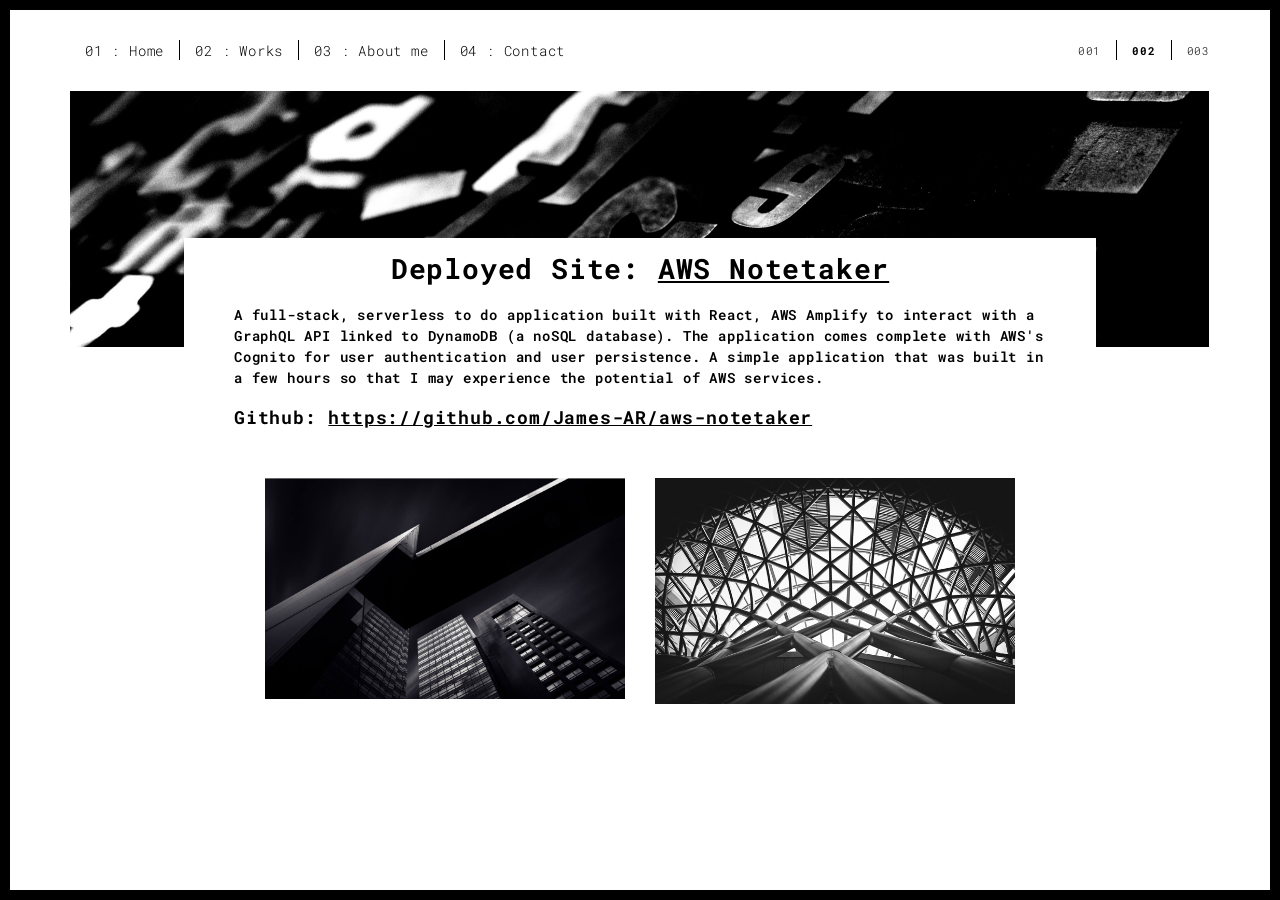
==== commit c5d2dd37: "Adding third project" ====
--- a/univers/AWS.html
+++ b/univers/AWS.html
@@ -1,119 +1,160 @@
 <!DOCTYPE html>
 <html lang="en">
+  <head>
+    <meta charset="UTF-8" />
+    <meta content="IE=edge" http-equiv="X-UA-Compatible" />
+    <meta content="width=device-width,initial-scale=1" name="viewport" />
+    <meta content="description" name="description" />
+    <meta name="google" content="notranslate" />
+    <meta
+      content="Mashup templates have been developped by Orson.io team"
+      name="author"
+    />
 
-<head>
-  <meta charset="UTF-8">
-  <meta content="IE=edge" http-equiv="X-UA-Compatible">
-  <meta content="width=device-width,initial-scale=1" name="viewport">
-  <meta content="description" name="description">
-  <meta name="google" content="notranslate" />
-  <meta content="Mashup templates have been developped by Orson.io team" name="author">
+    <!-- Disable tap highlight on IE -->
+    <meta name="msapplication-tap-highlight" content="no" />
 
-  <!-- Disable tap highlight on IE -->
-  <meta name="msapplication-tap-highlight" content="no">
-  
-  <link rel="apple-touch-icon" sizes="180x180" href="./assets/apple-icon-180x180.png">
-  <link href="./assets/favicon.ico" rel="icon">
+    <link
+      rel="apple-touch-icon"
+      sizes="180x180"
+      href="./assets/apple-icon-180x180.png"
+    />
+    <link href="./assets/favicon.ico" rel="icon" />
 
-  <title>AWS</title>  
+    <title>AWS</title>
 
-<link href="./main.3f6952e4.css" rel="stylesheet"></head>
+    <link href="./main.3f6952e4.css" rel="stylesheet" />
+  </head>
 
-<body class="">
-<div id="site-border-left"></div>
-<div id="site-border-right"></div>
-<div id="site-border-top"></div>
-<div id="site-border-bottom"></div>
-<!-- Add your content of header -->
-<header>
-  <nav class="navbar  navbar-fixed-top navbar-default">
-    <div class="container">
-        <button type="button" class="navbar-toggle collapsed" data-toggle="collapse" data-target="#navbar-collapse" aria-expanded="false">
-          <span class="sr-only">Toggle navigation</span>
-          <span class="icon-bar"></span>
-          <span class="icon-bar"></span>
-          <span class="icon-bar"></span>
-        </button>
+  <body class="">
+    <div id="site-border-left"></div>
+    <div id="site-border-right"></div>
+    <div id="site-border-top"></div>
+    <div id="site-border-bottom"></div>
+    <!-- Add your content of header -->
+    <header>
+      <nav class="navbar  navbar-fixed-top navbar-default">
+        <div class="container">
+          <button
+            type="button"
+            class="navbar-toggle collapsed"
+            data-toggle="collapse"
+            data-target="#navbar-collapse"
+            aria-expanded="false"
+          >
+            <span class="sr-only">Toggle navigation</span>
+            <span class="icon-bar"></span>
+            <span class="icon-bar"></span>
+            <span class="icon-bar"></span>
+          </button>
 
-      <div class="collapse navbar-collapse" id="navbar-collapse">
-        <ul class="nav navbar-nav ">
-          <li><a href="./home.html" title="">01 : Home</a></li>
-          <li><a href="./works.html" title="">02 : Works</a></li>
-          <li><a href="./about.html" title="">03 : About me</a></li>
-          <li><a href="./contact.html" title="">04 : Contact</a></li>
-        </ul>
+          <div class="collapse navbar-collapse" id="navbar-collapse">
+            <ul class="nav navbar-nav ">
+              <li><a href="./home.html" title="">01 : Home</a></li>
+              <li><a href="./works.html" title="">02 : Works</a></li>
+              <li><a href="./about.html" title="">03 : About me</a></li>
+              <li><a href="./contact.html" title="">04 : Contact</a></li>
+            </ul>
 
-
-          <ul class="nav navbar-nav navbar-right navbar-small visible-md visible-lg">
-            <li><a href="./work.html" title="" >001</a></li>
-            <li><a href="./AWS.html" title="" class="active">002</a></li>
-            <!--<li><a href="./home.html" title="">003</a></li>
-            <li><a href="./home.html" title="">004</a></li>
+            <ul
+              class="nav navbar-nav navbar-right navbar-small visible-md visible-lg"
+            >
+              <li><a href="./work.html" title="">001</a></li>
+              <li><a href="./AWS.html" title="" class="active">002</a></li>
+              <li><a href="./react_django.html" title="">003</a></li>
+              <!--<li><a href="./home.html" title="">004</a></li>
             <li><a href="./home.html" title="">005</a></li>
             <li><a href="./home.html" title="">006</a></li>-->
-          </ul>
+            </ul>
+          </div>
+        </div>
+      </nav>
+    </header>
+    <div class="section-container">
+      <div class="container">
+        <div class="row">
+          <div class="col-xs-12">
+            <img
+              src="./assets/images/work001-01.jpg"
+              class="img-responsive"
+              alt=""
+            />
+            <div class="card-container">
+              <div class="text-center">
+                <p
+                  style="font-size: 28px; font-weight: 800; margin: 0 0 25px 0"
+                >
+                  Deployed Site:
+                  <a
+                    href="http://aws-notetaker-20190506152436-hostingbucket-javascript.s3-website-us-west-2.amazonaws.com/"
+                    target="_blank"
+                    style="font-size: 28px; font-weight: 800; text-decoration: underline; color: black"
+                    >AWS Notetaker</a
+                  >
+                </p>
+              </div>
+              <p
+                style="margin: 10px 0 20px 0; font-size: 14px; font-weight: 600"
+              >
+                A full-stack, serverless to do application built with React, AWS
+                Amplify to interact with a GraphQL API linked to DynamoDB (a
+                noSQL database). The application comes complete with AWS's
+                Cognito for user authentication and user persistence. A simple
+                application that was built in a few hours so that I may
+                experience the potential of AWS services.
+              </p>
 
+              <h3>
+                Github:
+                <a
+                  href="https://github.com/James-AR/aws-notetaker"
+                  target="_blank"
+                  style="color: black; text-decoration: underline"
+                  >https://github.com/James-AR/aws-notetaker</a
+                >
+              </h3>
+            </div>
+          </div>
 
-      </div> 
-    </div>
-  </nav>
-</header>
-<div class="section-container">
-  <div class="container">
-    <div class="row">
-      <div class="col-xs-12">
-        <img src="./assets/images/work001-01.jpg" class="img-responsive" alt="">
-        <div class="card-container">
-          <div class="text-center">
-            <a href='http://aws-notetaker-20190506152436-hostingbucket-javascript.s3-website-us-west-2.amazonaws.com/' ><h1 style='text-decoration: underline' class="h2">002 : AWS Notetaker</h1></a>
+          <div class="col-md-8 col-md-offset-2 section-container-spacer">
+            <div class="row">
+              <div class="col-xs-12 col-md-6">
+                <img
+                  src="./assets/images/work001-04.jpg"
+                  class="img-responsive"
+                  alt=""
+                />
+              </div>
+              <div class="col-xs-12 col-md-6">
+                <img
+                  src="./assets/images/work001-03.jpg"
+                  class="img-responsive"
+                  alt=""
+                />
+              </div>
+            </div>
           </div>
-          <p style="margin: 10px 0 20px 0; font-size: 14px">A full-stack, serverless to do application built with React, AWS Amplify to interact with a GraphQL API linked to
-            DynamoDB (a noSQL database). The application comes complete with AWS's Cognito for user authentication
-            and user persistence. A simple application that was built in a few hours so that I may experience the 
-            potential of AWS services.
-          </p>
 
-          <h3>Github: <a href='https://github.com/labs11-learned-1/labs11-learned1-FE' style='color: black; text-decoration: underline'>https://github.com/James-AR/aws-notetaker</a></h3>
-
+          <!-- <div class="col-xs-12">
+        <img src="./assets/images/work001-04.jpg" class="img-responsive" alt="">
+      </div> -->
         </div>
       </div>
+    </div>
 
-      
-      
-      <div class="col-md-8 col-md-offset-2 section-container-spacer">
-        <div class="row">
-          <div class="col-xs-12 col-md-6">
-            <img src="./assets/images/work001-04.jpg" class="img-responsive" alt="">
-          </div>
-          <div class="col-xs-12 col-md-6">
-            <img src="./assets/images/work001-03.jpg" class="img-responsive" alt="">
-          </div>
-        </div>
+    <footer class="footer-container text-center">
+      <div class="container">
+        <div class="row"></div>
       </div>
+    </footer>
 
-      <!-- <div class="col-xs-12">
-        <img src="./assets/images/work001-04.jpg" class="img-responsive" alt="">
-      </div> -->
+    <script>
+      document.addEventListener("DOMContentLoaded", function(event) {
+        navActivePage();
+      });
+    </script>
 
-    </div>
-  </div>
-</div>
-
-
-<footer class="footer-container text-center">
-  <div class="container">
-    <div class="row">
-    </div>
-  </div>
-</footer>
-
-<script>
-  document.addEventListener("DOMContentLoaded", function (event) {
-     navActivePage();
-  });
-</script>
-
-<!-- Google Analytics: change UA-XXXXX-X to be your site's ID 
+    <!-- Google Analytics: change UA-XXXXX-X to be your site's ID 
 
 <script>
   (function (i, s, o, g, r, a, m) {
@@ -126,6 +167,7 @@
   ga('send', 'pageview');
 </script>
 
---> <script type="text/javascript" src="./main.70a66962.js"></script></body>
-
-</html>+-->
+    <script type="text/javascript" src="./main.70a66962.js"></script>
+  </body>
+</html>
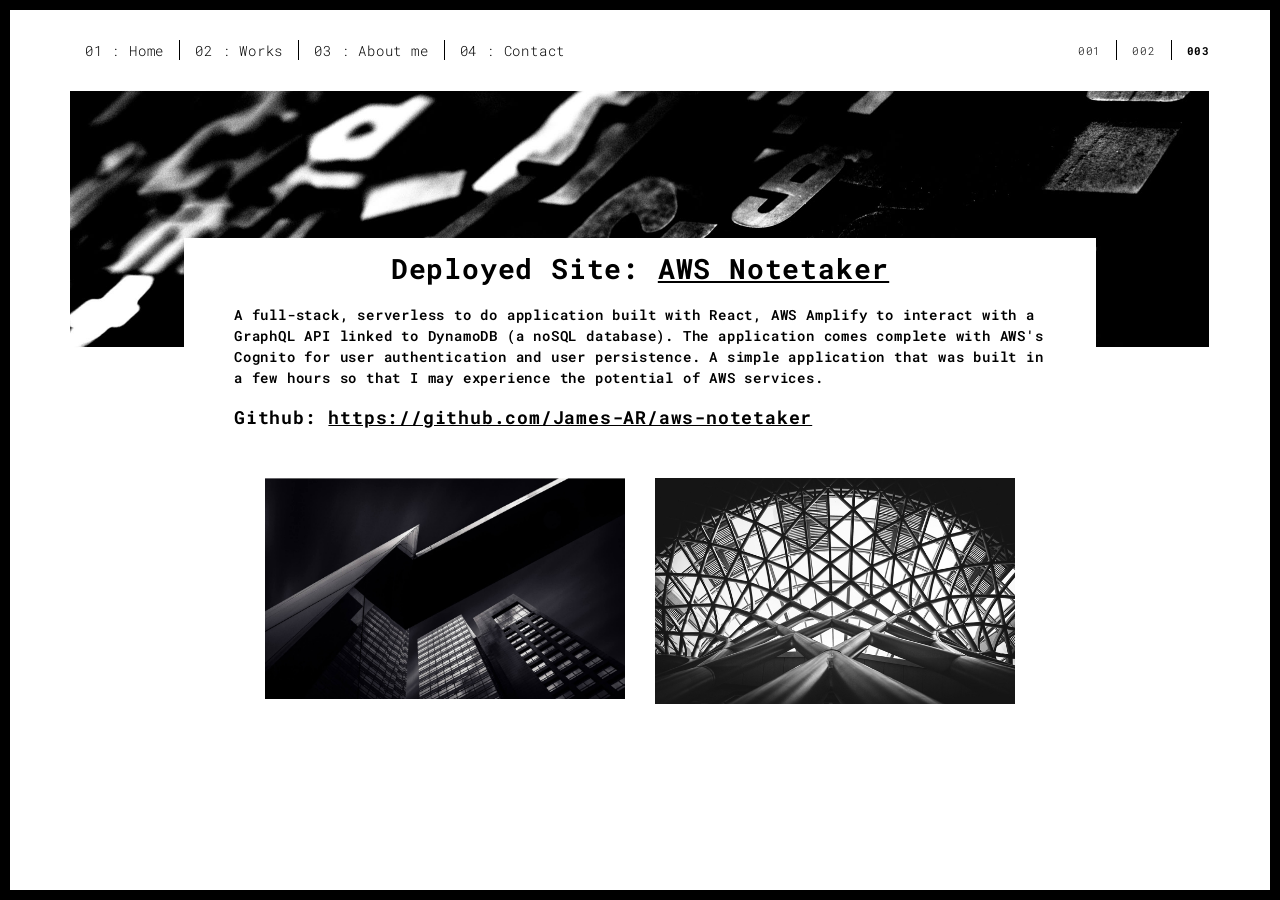
==== commit 0d62a9c0: "Fixed routing" ====
--- a/univers/AWS.html
+++ b/univers/AWS.html
@@ -60,8 +60,8 @@
               class="nav navbar-nav navbar-right navbar-small visible-md visible-lg"
             >
               <li><a href="./work.html" title="">001</a></li>
-              <li><a href="./AWS.html" title="" class="active">002</a></li>
-              <li><a href="./react_django.html" title="">003</a></li>
+              <li><a href="./react_django.html" title="">002</a></li>
+              <li><a href="./AWS.html" title="" class="active">003</a></li>
               <!--<li><a href="./home.html" title="">004</a></li>
             <li><a href="./home.html" title="">005</a></li>
             <li><a href="./home.html" title="">006</a></li>-->
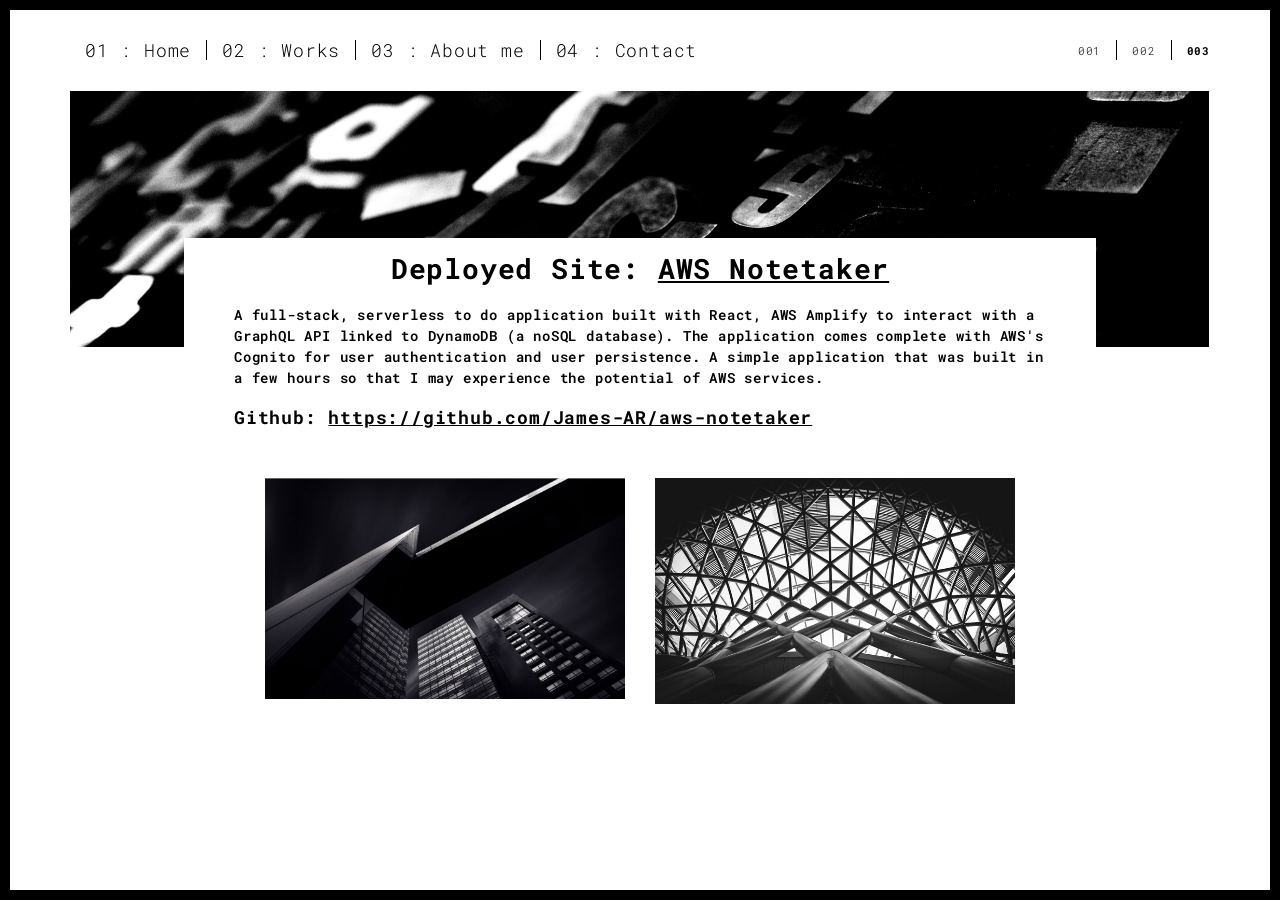
==== commit 1dd332a5: "Fixed" ====
--- a/univers/AWS.html
+++ b/univers/AWS.html
@@ -50,10 +50,26 @@
 
           <div class="collapse navbar-collapse" id="navbar-collapse">
             <ul class="nav navbar-nav ">
-              <li><a href="./home.html" title="">01 : Home</a></li>
-              <li><a href="./works.html" title="">02 : Works</a></li>
-              <li><a href="./about.html" title="">03 : About me</a></li>
-              <li><a href="./contact.html" title="">04 : Contact</a></li>
+              <li>
+                <a style="font-size: 18px;" href="./home.html" title=""
+                  >01 : Home</a
+                >
+              </li>
+              <li>
+                <a style="font-size: 18px;" href="./works.html" title=""
+                  >02 : Works</a
+                >
+              </li>
+              <li>
+                <a style="font-size: 18px;" href="./about.html" title=""
+                  >03 : About me</a
+                >
+              </li>
+              <li>
+                <a style="font-size: 18px;" href="./contact.html" title=""
+                  >04 : Contact</a
+                >
+              </li>
             </ul>
 
             <ul
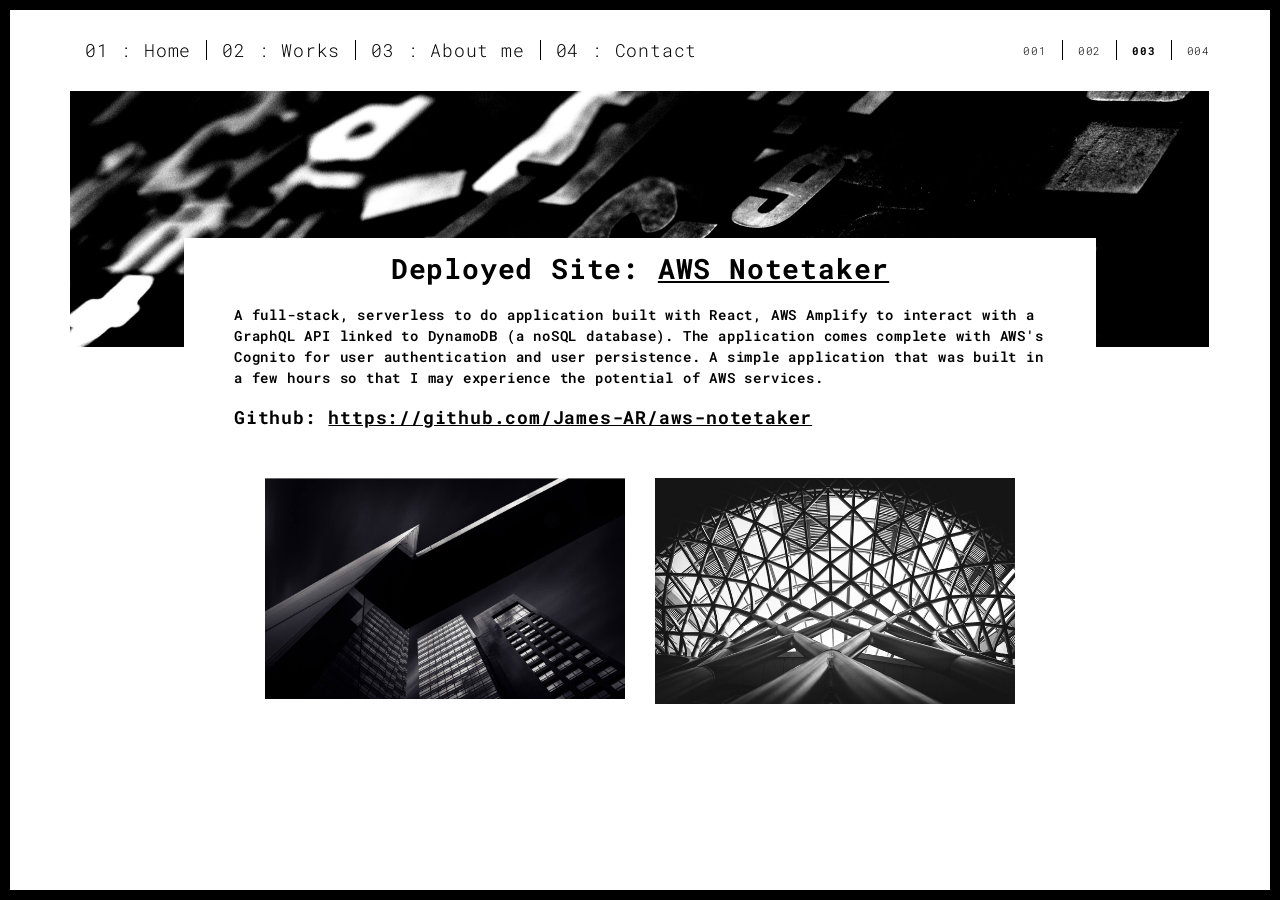
==== commit 0f8062c6: "Added 4th" ====
--- a/univers/AWS.html
+++ b/univers/AWS.html
@@ -78,6 +78,7 @@
               <li><a href="./work.html" title="">001</a></li>
               <li><a href="./react_django.html" title="">002</a></li>
               <li><a href="./AWS.html" title="" class="active">003</a></li>
+              <li><a href="./e-commerce.html" title="">004</a></li>
               <!--<li><a href="./home.html" title="">004</a></li>
             <li><a href="./home.html" title="">005</a></li>
             <li><a href="./home.html" title="">006</a></li>-->
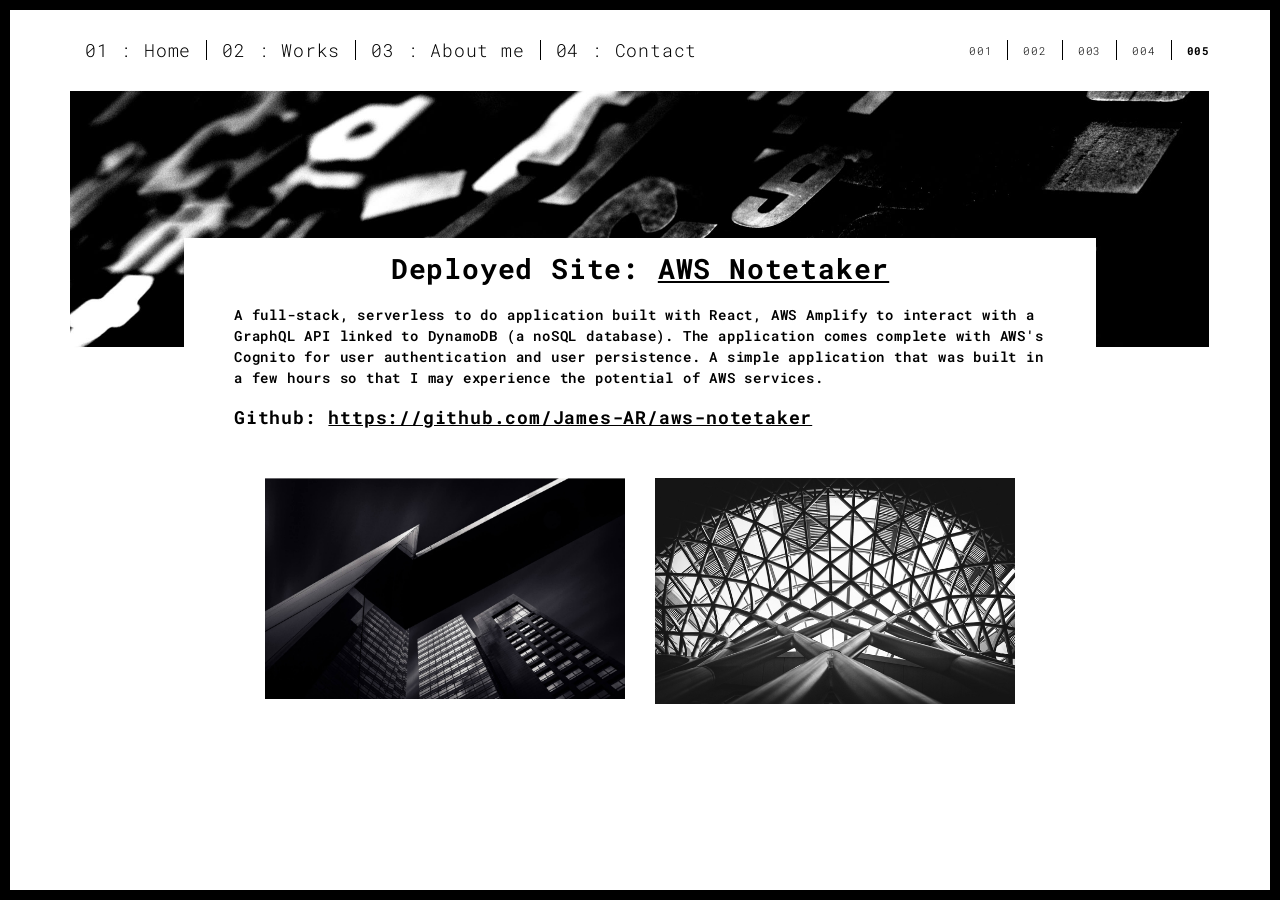
==== commit cda12441: "Modified routes" ====
--- a/univers/AWS.html
+++ b/univers/AWS.html
@@ -76,12 +76,10 @@
               class="nav navbar-nav navbar-right navbar-small visible-md visible-lg"
             >
               <li><a href="./work.html" title="">001</a></li>
-              <li><a href="./react_django.html" title="">002</a></li>
-              <li><a href="./AWS.html" title="" class="active">003</a></li>
+              <li><a href="./citywatch.html" title="">002</a></li>
+              <li><a href="./react_django.html" title="">003</a></li>
               <li><a href="./e-commerce.html" title="">004</a></li>
-              <!--<li><a href="./home.html" title="">004</a></li>
-            <li><a href="./home.html" title="">005</a></li>
-            <li><a href="./home.html" title="">006</a></li>-->
+              <li><a href="./AWS.html" title="" class="active">005</a></li>
             </ul>
           </div>
         </div>
